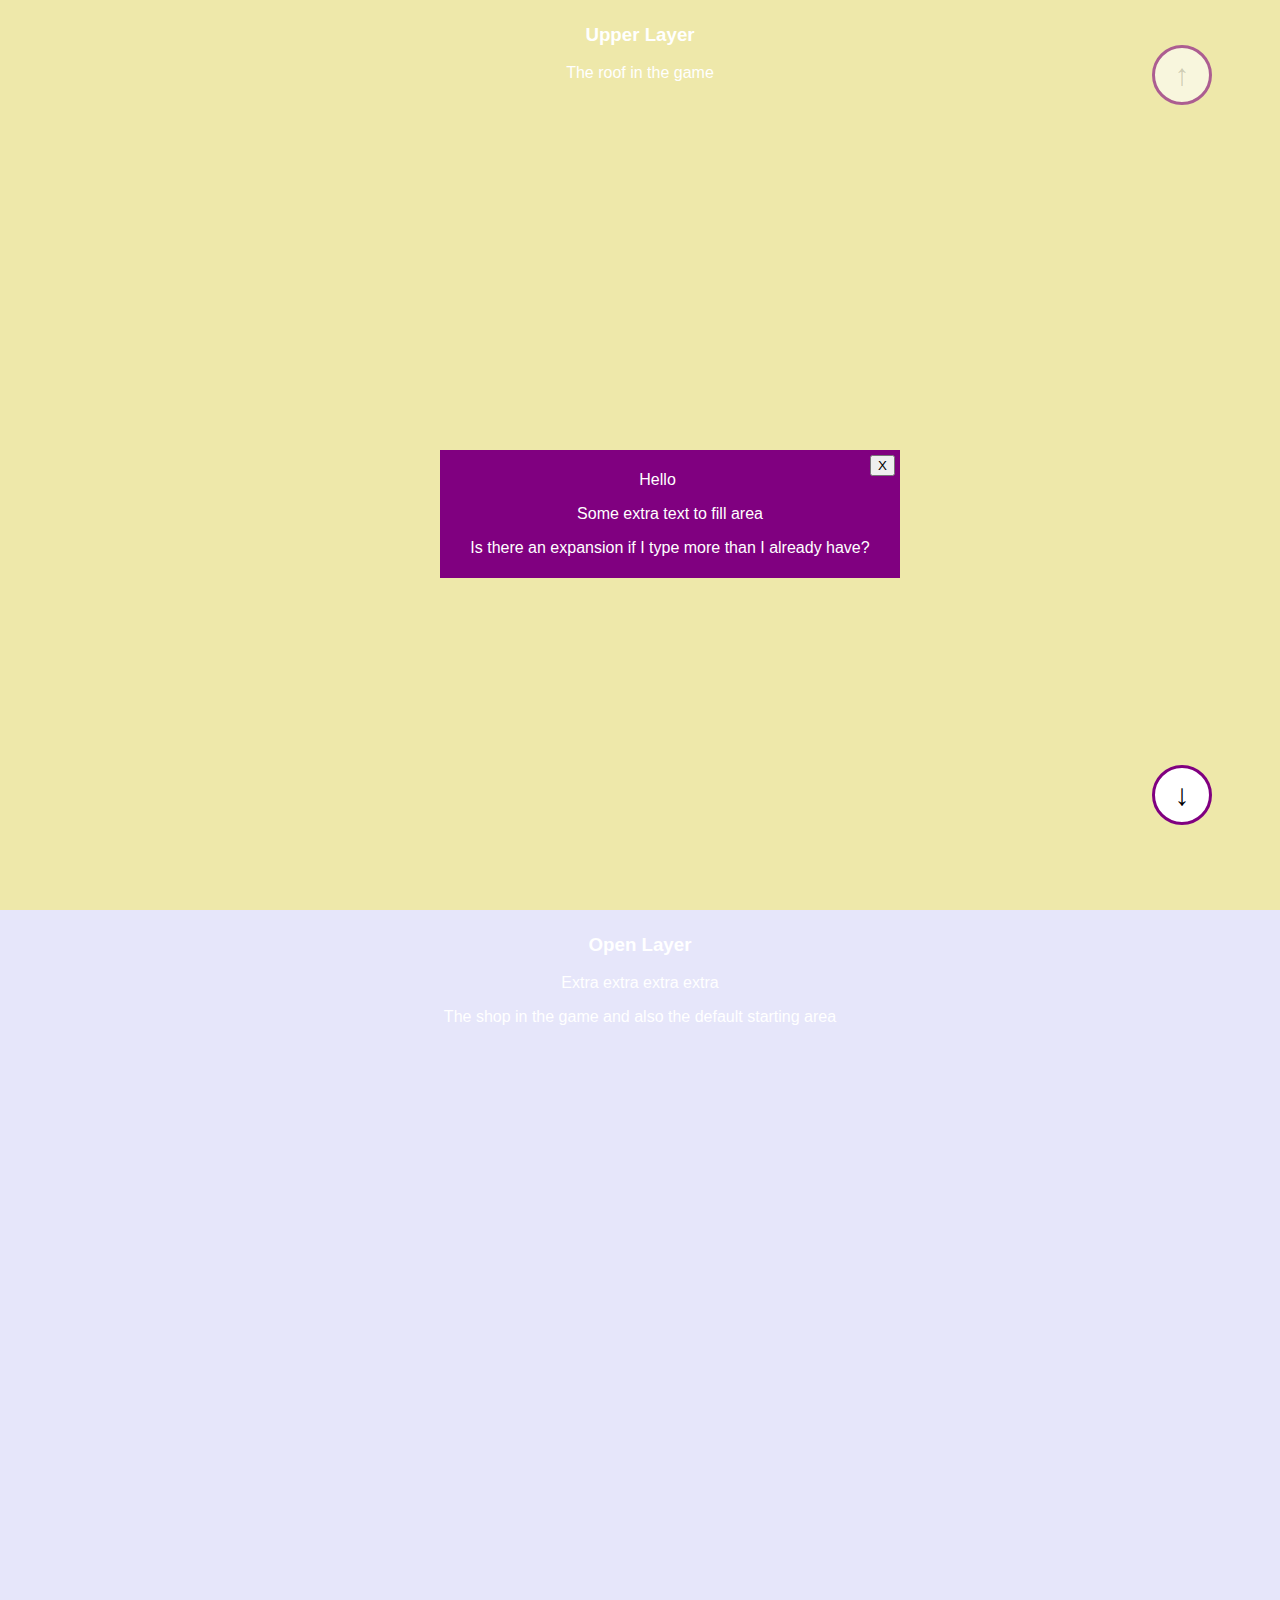
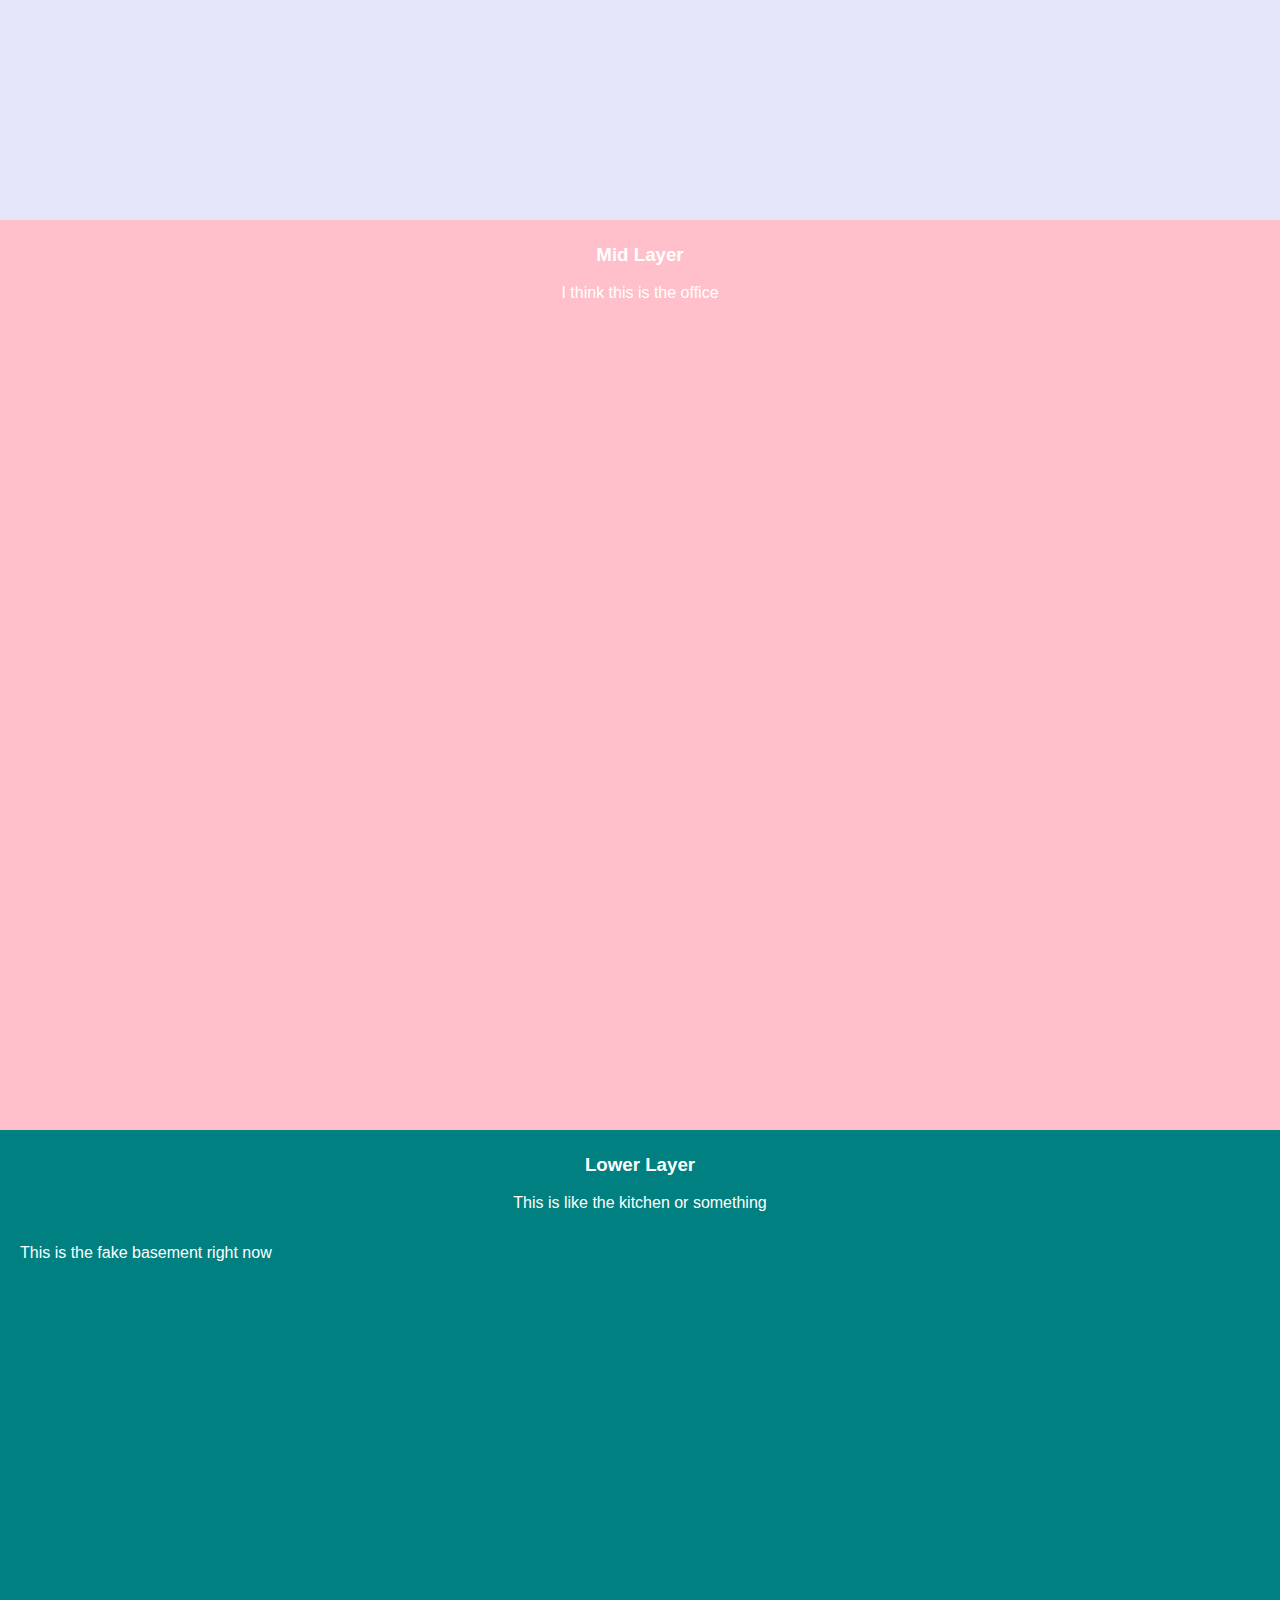
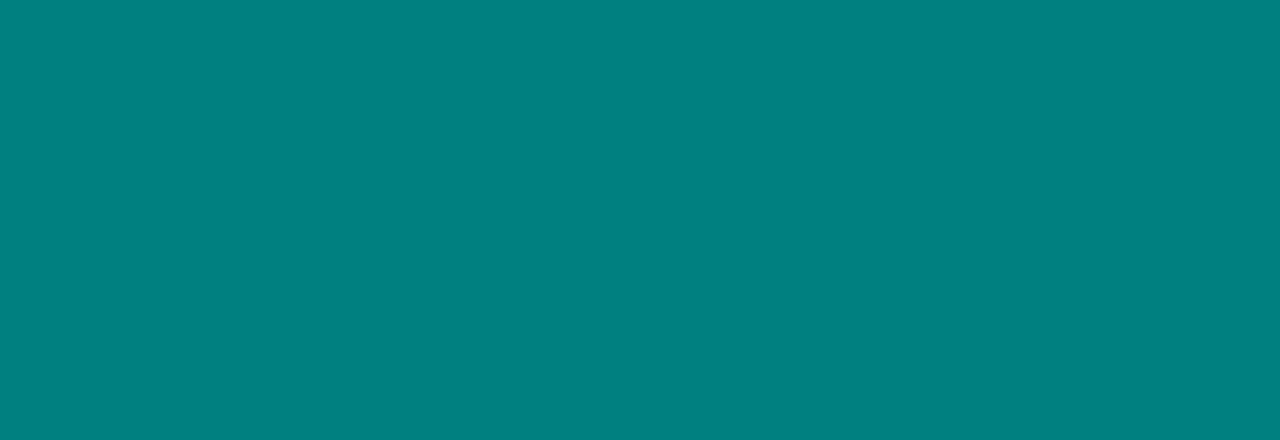
==== test-window/test.html @ d30e6211 "Fixed a bug that caused the program to reload upon pre-adjusting (original buttons had a blank href " ====
<!DOCTYPE html>
<html>
	<head>
		<title>Pi Test</title>
		<link rel="stylesheet" type="text/css" href="test.css">
		<script src="target.js" defer></script>
	</head>
	<body>
		<!-- These are the buttons that control where the room scrolls to. -->
		<a id="linkup" href="#upper"><button class="roomcontrol" id="linkupbtn">&#8593</button></a>
		<a id="linkdown" href="#open"><button class="roomcontrol" id="linkdownbtn">&#8595</button></a>

		<!-- This is the bare-bones popup I keep referring to. Since I know it works, I'm not paying too much attention to it but it needs improvements -->
		<div id="popup">
			<button id="popbutton">X</button>
			<p>Hello</p>
			<p>Some extra text to fill area</p>
			<p>Is there an expansion if I type more than I already have?</p>
		</div>

		<!-- Different Levels of Divs -->
		<div id="upper">
			<h3>Upper Layer</h3>
			<p>The roof in the game</p>
		</div>
		<div id="open">
			<h3>Open Layer</h3>
			<p>Extra extra extra extra</p>
			<p>The shop in the game and also the default starting area</p>
		</div>
		<div id="mid">
			<h3>Mid Layer</h3>
			<p>I think this is the office</p>
		</div>
		<div id="lower">
			<h3>Lower Layer</h3>
			<p>This is like the kitchen or something</p>
			<p id="test">This is the fake basement right now</p>
		</div>
	</body>
</html>
---- test-window/test.css ----
/* General Stuff */
html, body {
	margin: 0px;
	height: 100%;
}
body {
	background-color: aliceblue;
	font-family: Calibri, sans-serif;
	color: white;
	text-align: center;
	overflow-y: hidden;
}
div {
	padding: 5px;
}
html {
	scroll-behavior: smooth;
}

/* Popup Styling */
#popup {
	background-color: purple;
	clear: both;
	position: fixed;
	left: 50%;
	top: 50%;
	margin-left: -200px;
	width: 450px;
	z-index: 9;
}
#popbutton {
	float: right;
}

/* Big Divs */
#open {
	background-color: lavender;
	clear: both;
	position: relative;
	height: 100vh;
}
#mid {
	background-color: pink;
	clear: both;
	height: 150px;
	position: relative;
	height: 100vh;
}
#upper {
	background-color: palegoldenrod;
	clear: both;
	height: 150px;
	position: relative;
	height: 100vh;
}
#lower {
	background-color: teal;
	clear: both;
	height: 150px;
	position: relative;
	height: 100vh;
}

/* Room Control Buttons Test */
#linkup {
	position: fixed;
	z-index: 8;
	left: 90%;
	top: 5%;
}
#linkdown {
	position: fixed;
	z-index: 8;
	left: 90%;
	top: 85%;
}
.roomcontrol {
	border-radius: 50px;
	font-size: 30px;
	padding: 4px;
	width: 60px;
	height: 60px;
	font-weight: bold;
	background-color: white;
	border: purple 3px solid;
}
.roomcontrol:disabled {
	opacity: 0.6;
}

#test {
	position: absolute;
	left: 20px;
}
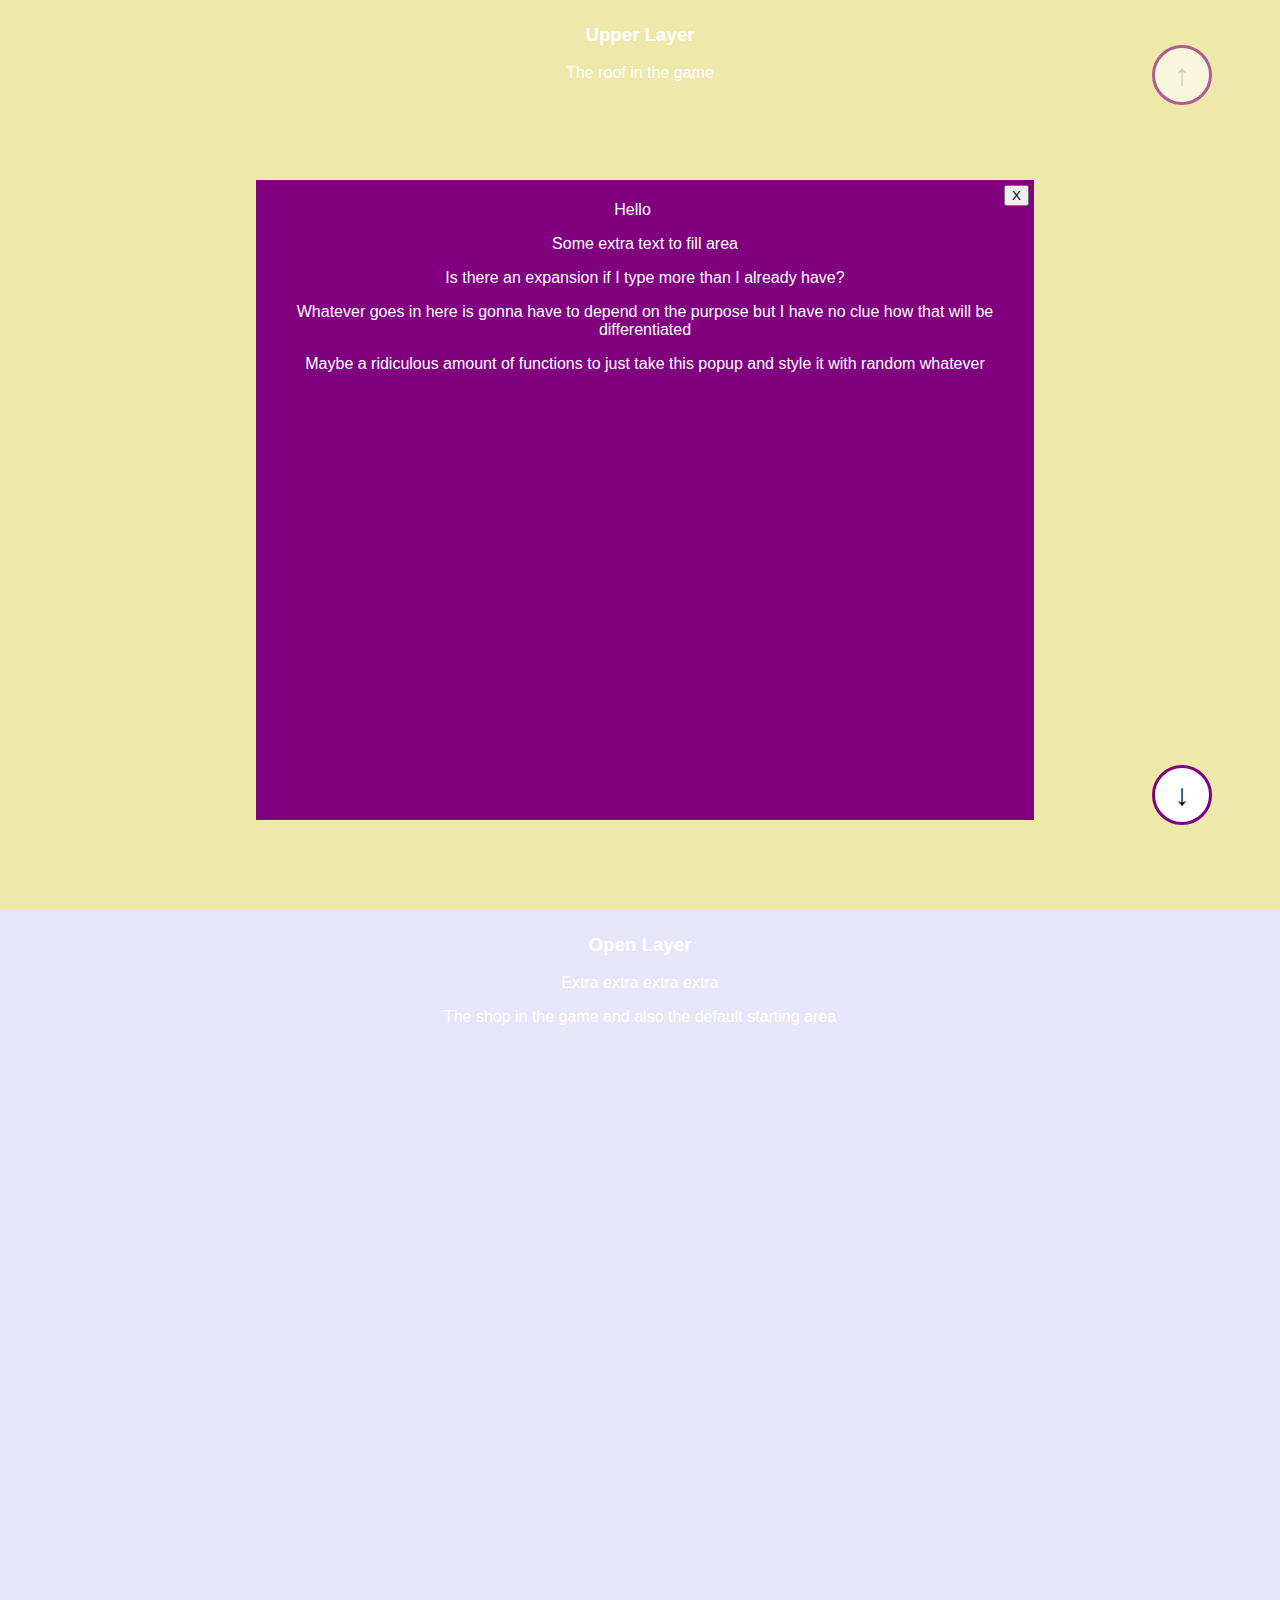
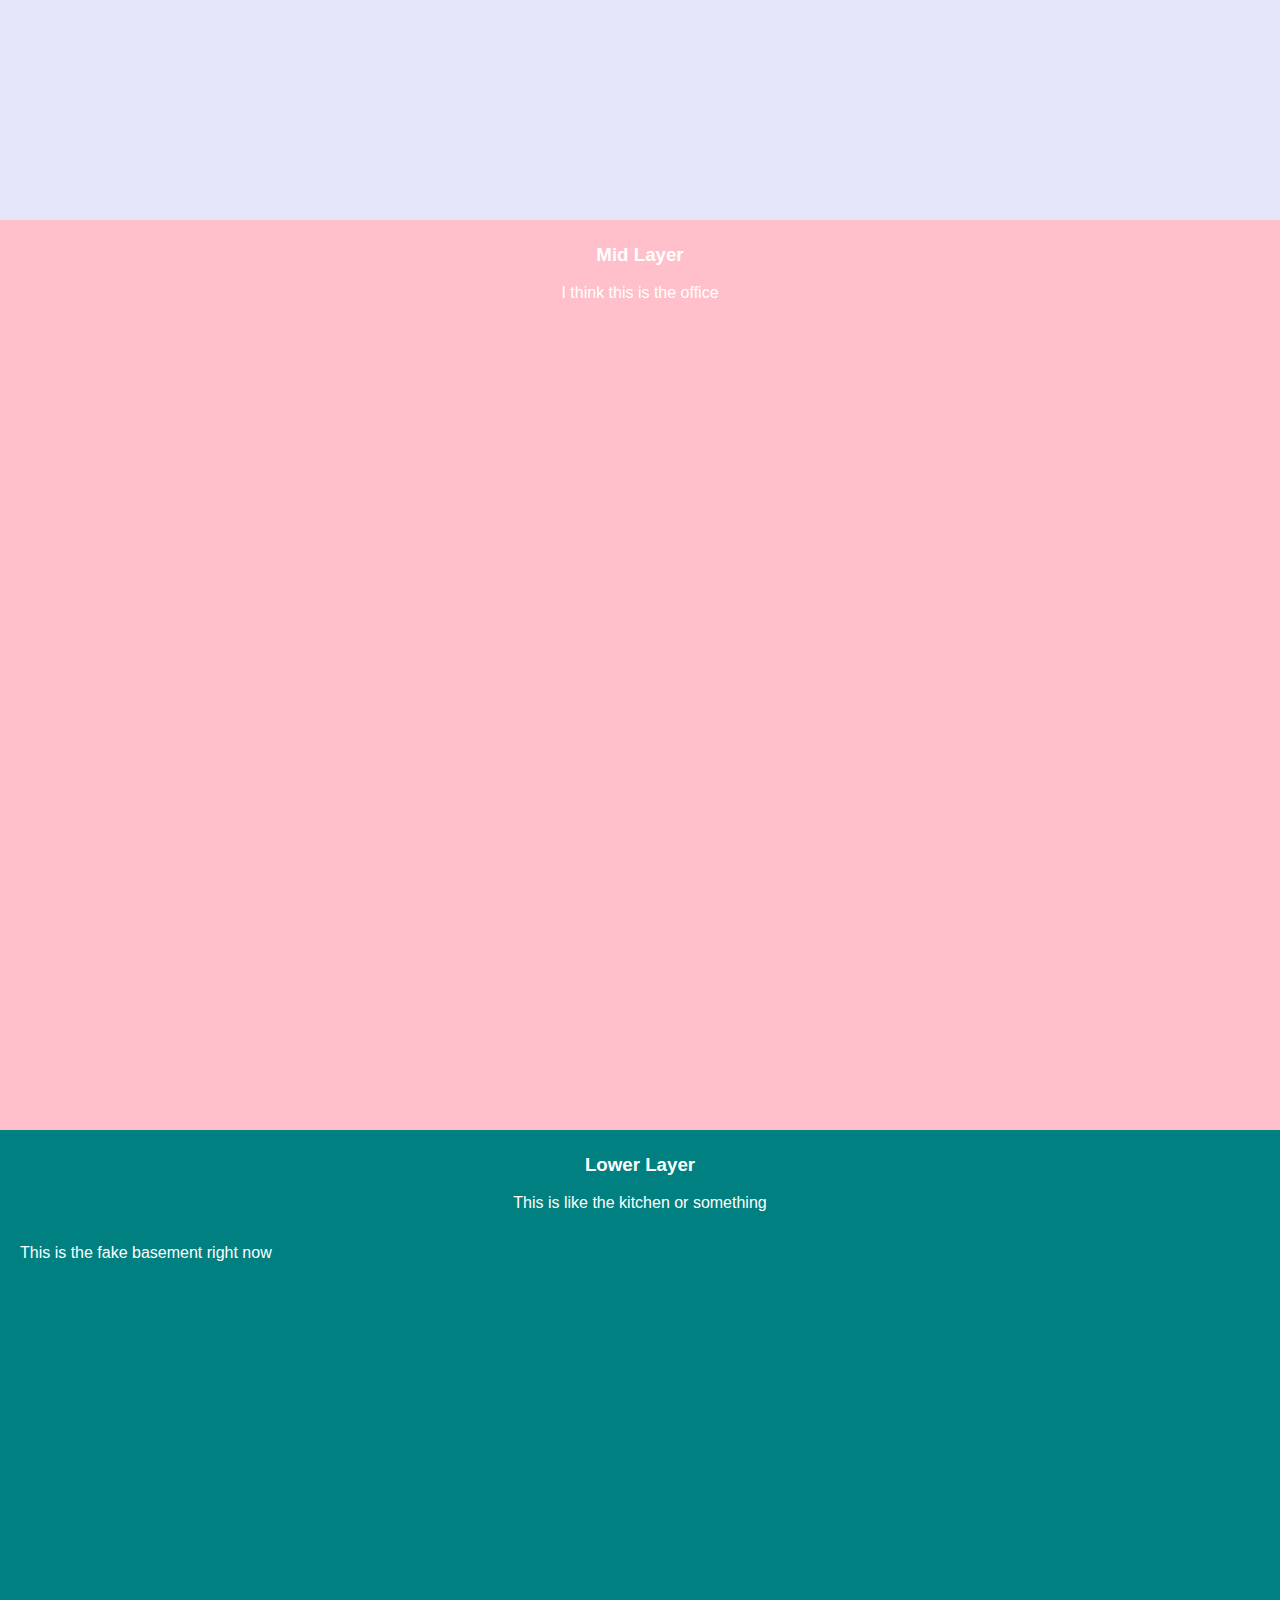
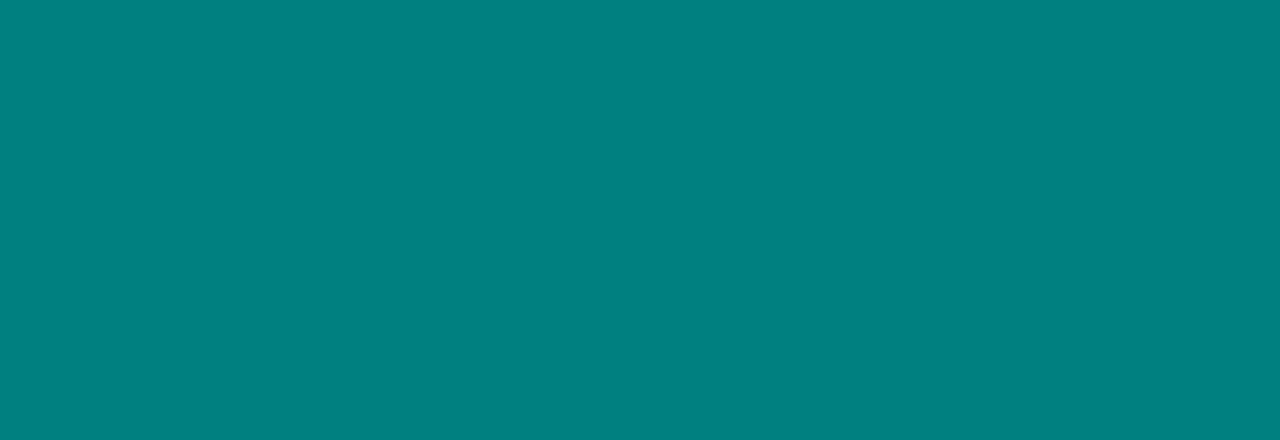
==== commit c8d67b0d: "Making my popup template bigger and more centered" ====
--- a/test-window/test.html
+++ b/test-window/test.html
@@ -16,6 +16,8 @@
 			<p>Hello</p>
 			<p>Some extra text to fill area</p>
 			<p>Is there an expansion if I type more than I already have?</p>
+			<p>Whatever goes in here is gonna have to depend on the purpose but I have no clue how that will be differentiated</p>
+			<p>Maybe a ridiculous amount of functions to just take this popup and style it with random whatever</p>
 		</div>
 
 		<!-- Different Levels of Divs -->
--- a/test-window/test.css
+++ b/test-window/test.css
@@ -22,10 +22,10 @@
 	background-color: purple;
 	clear: both;
 	position: fixed;
-	left: 50%;
-	top: 50%;
-	margin-left: -200px;
-	width: 450px;
+	left: 20%;
+	top: 20%;
+	width: 60%;
+	height: 70%;
 	z-index: 9;
 }
 #popbutton {
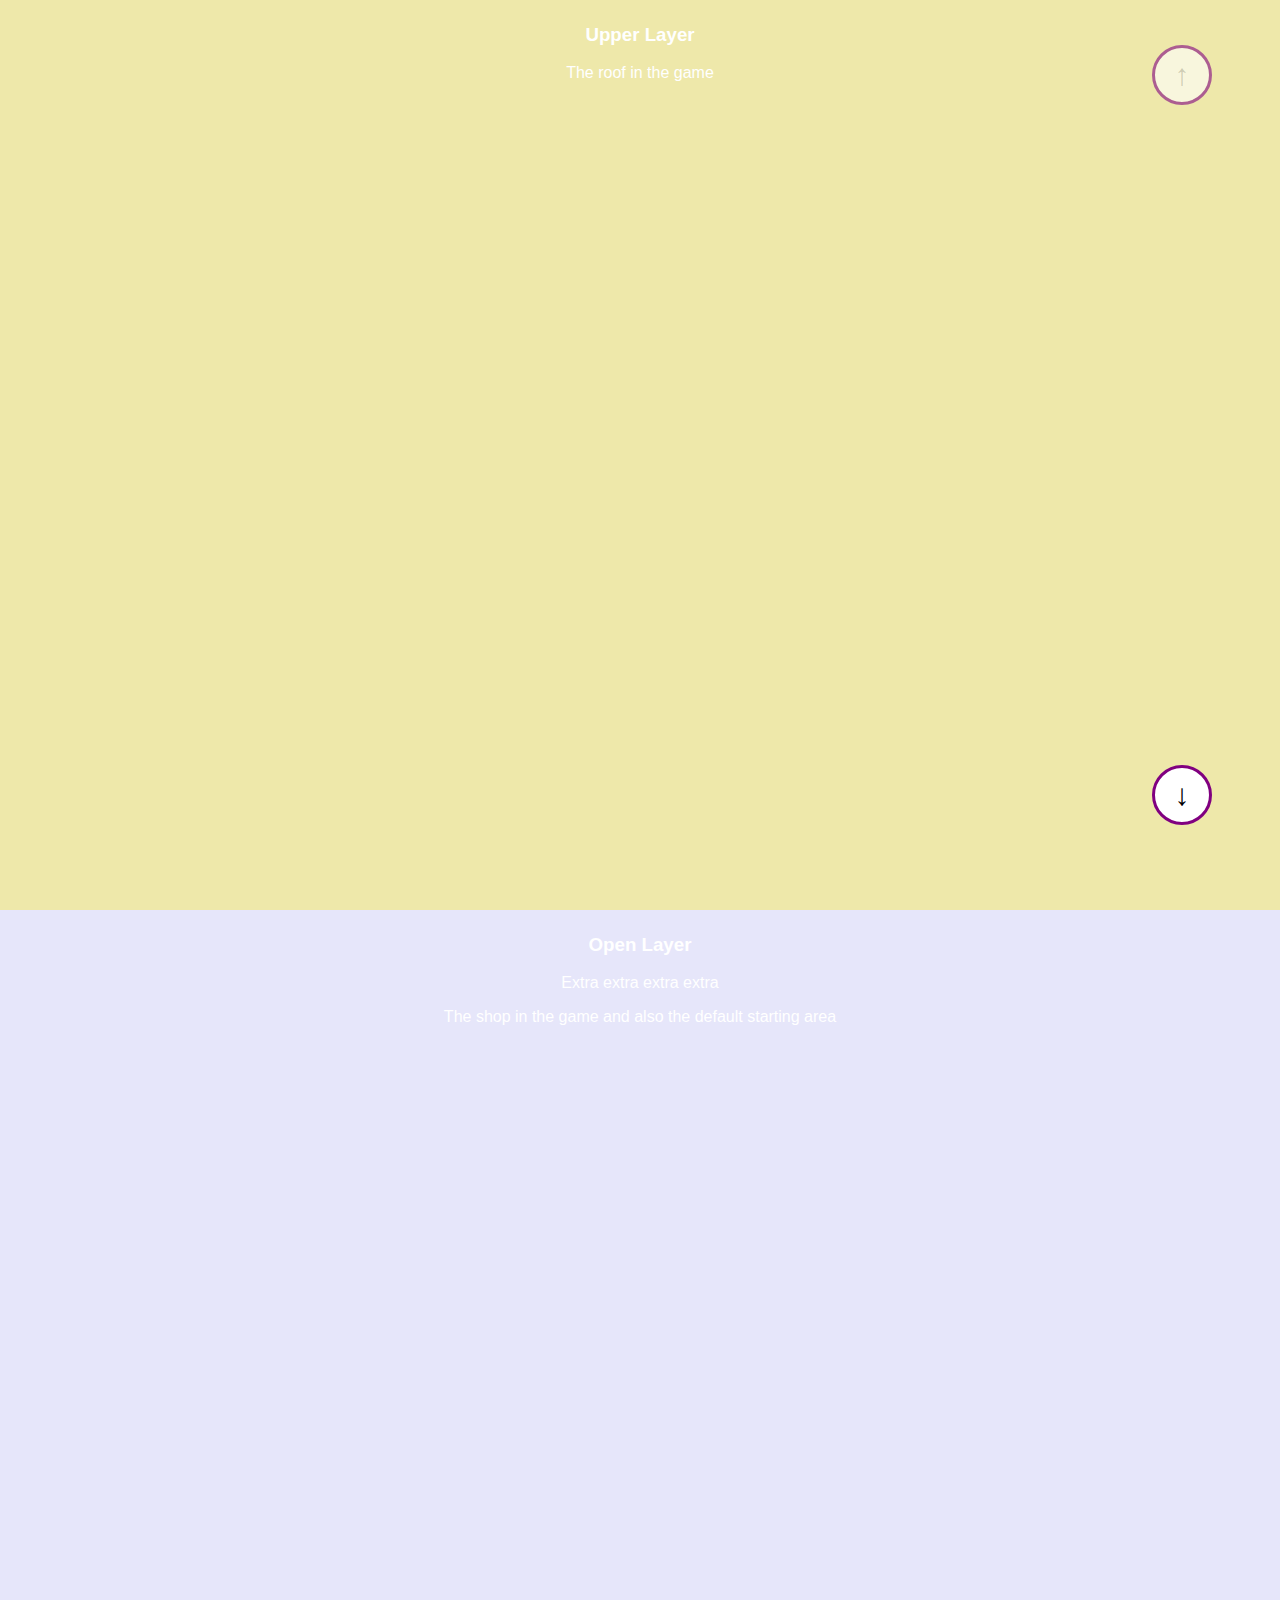
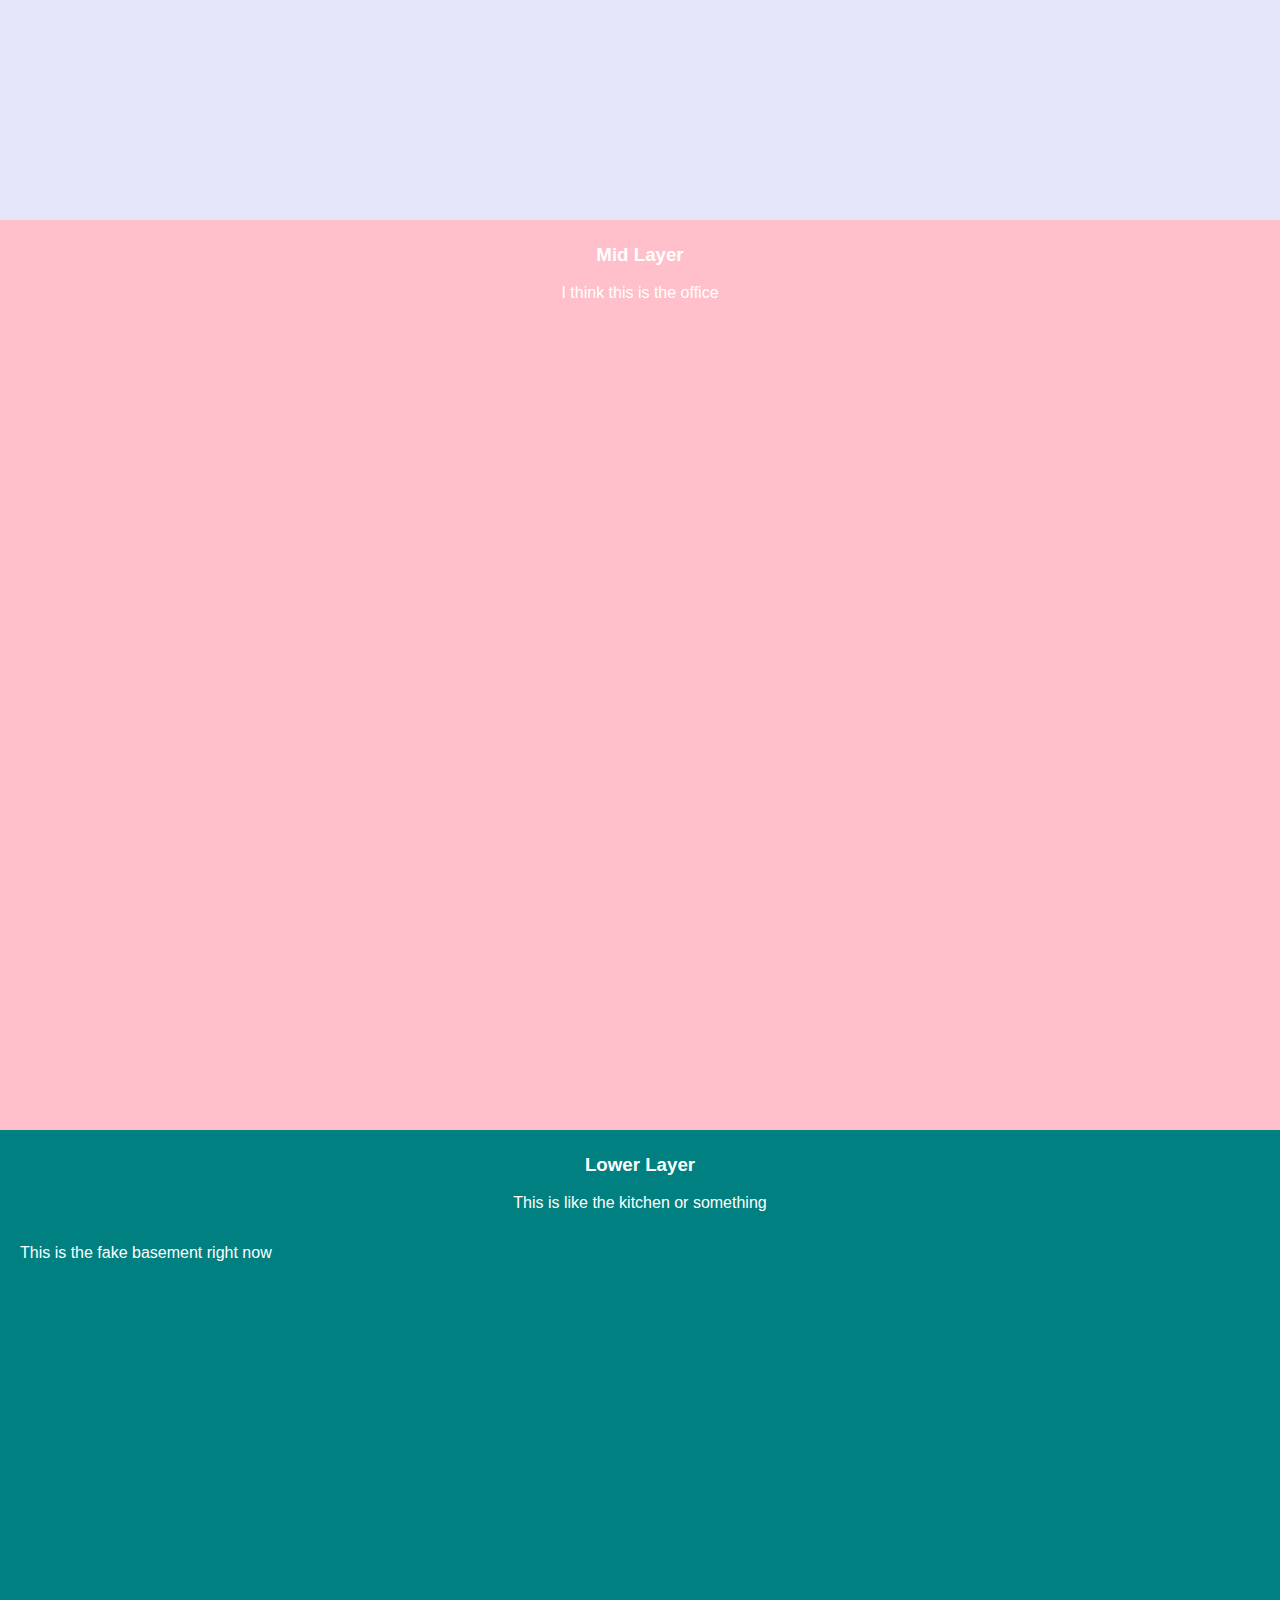
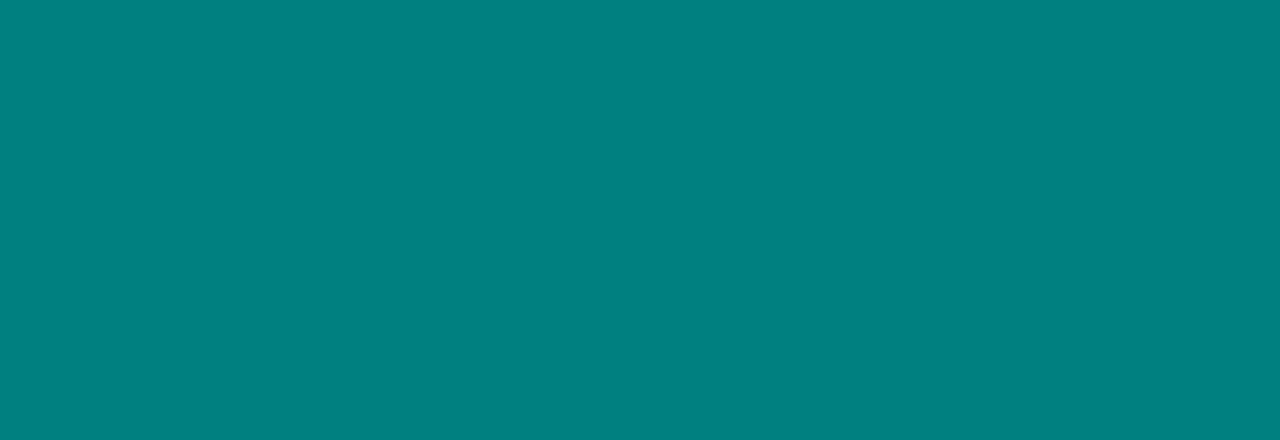
==== commit c0593e56: "Cleaning popup code a little" ====
--- a/test-window/test.html
+++ b/test-window/test.html
@@ -10,7 +10,7 @@
 		<a id="linkup" href="#upper"><button class="roomcontrol" id="linkupbtn">&#8593</button></a>
 		<a id="linkdown" href="#open"><button class="roomcontrol" id="linkdownbtn">&#8595</button></a>
 
-		<!-- This is the bare-bones popup I keep referring to. Since I know it works, I'm not paying too much attention to it but it needs improvements -->
+		<!-- It seems like I can just put stuff in here and it'll just be fine; now I should work with JS and the HTML to customize it for things like the market and hiring -->
 		<div id="popup">
 			<button id="popbutton">X</button>
 			<p>Hello</p>
--- a/test-window/test.css
+++ b/test-window/test.css
@@ -27,6 +27,7 @@
 	width: 60%;
 	height: 70%;
 	z-index: 9;
+	display: none;
 }
 #popbutton {
 	float: right;
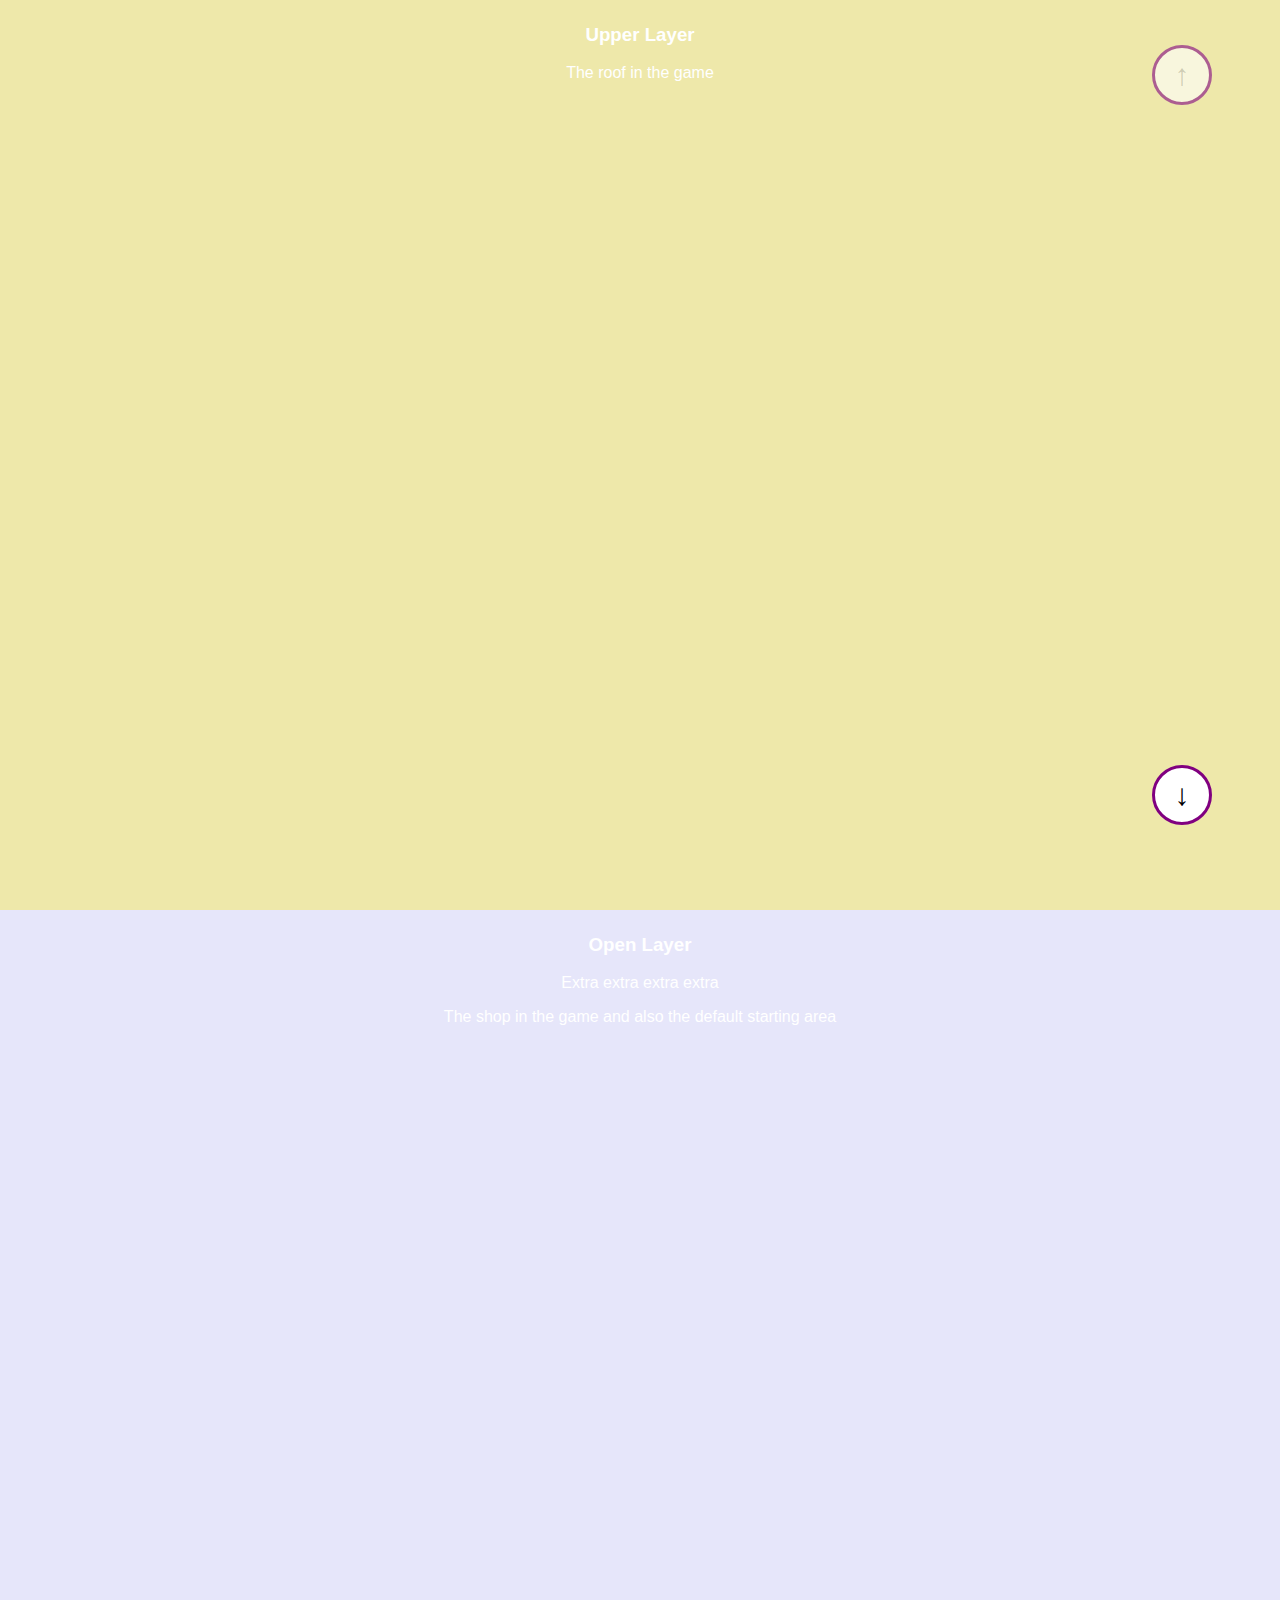
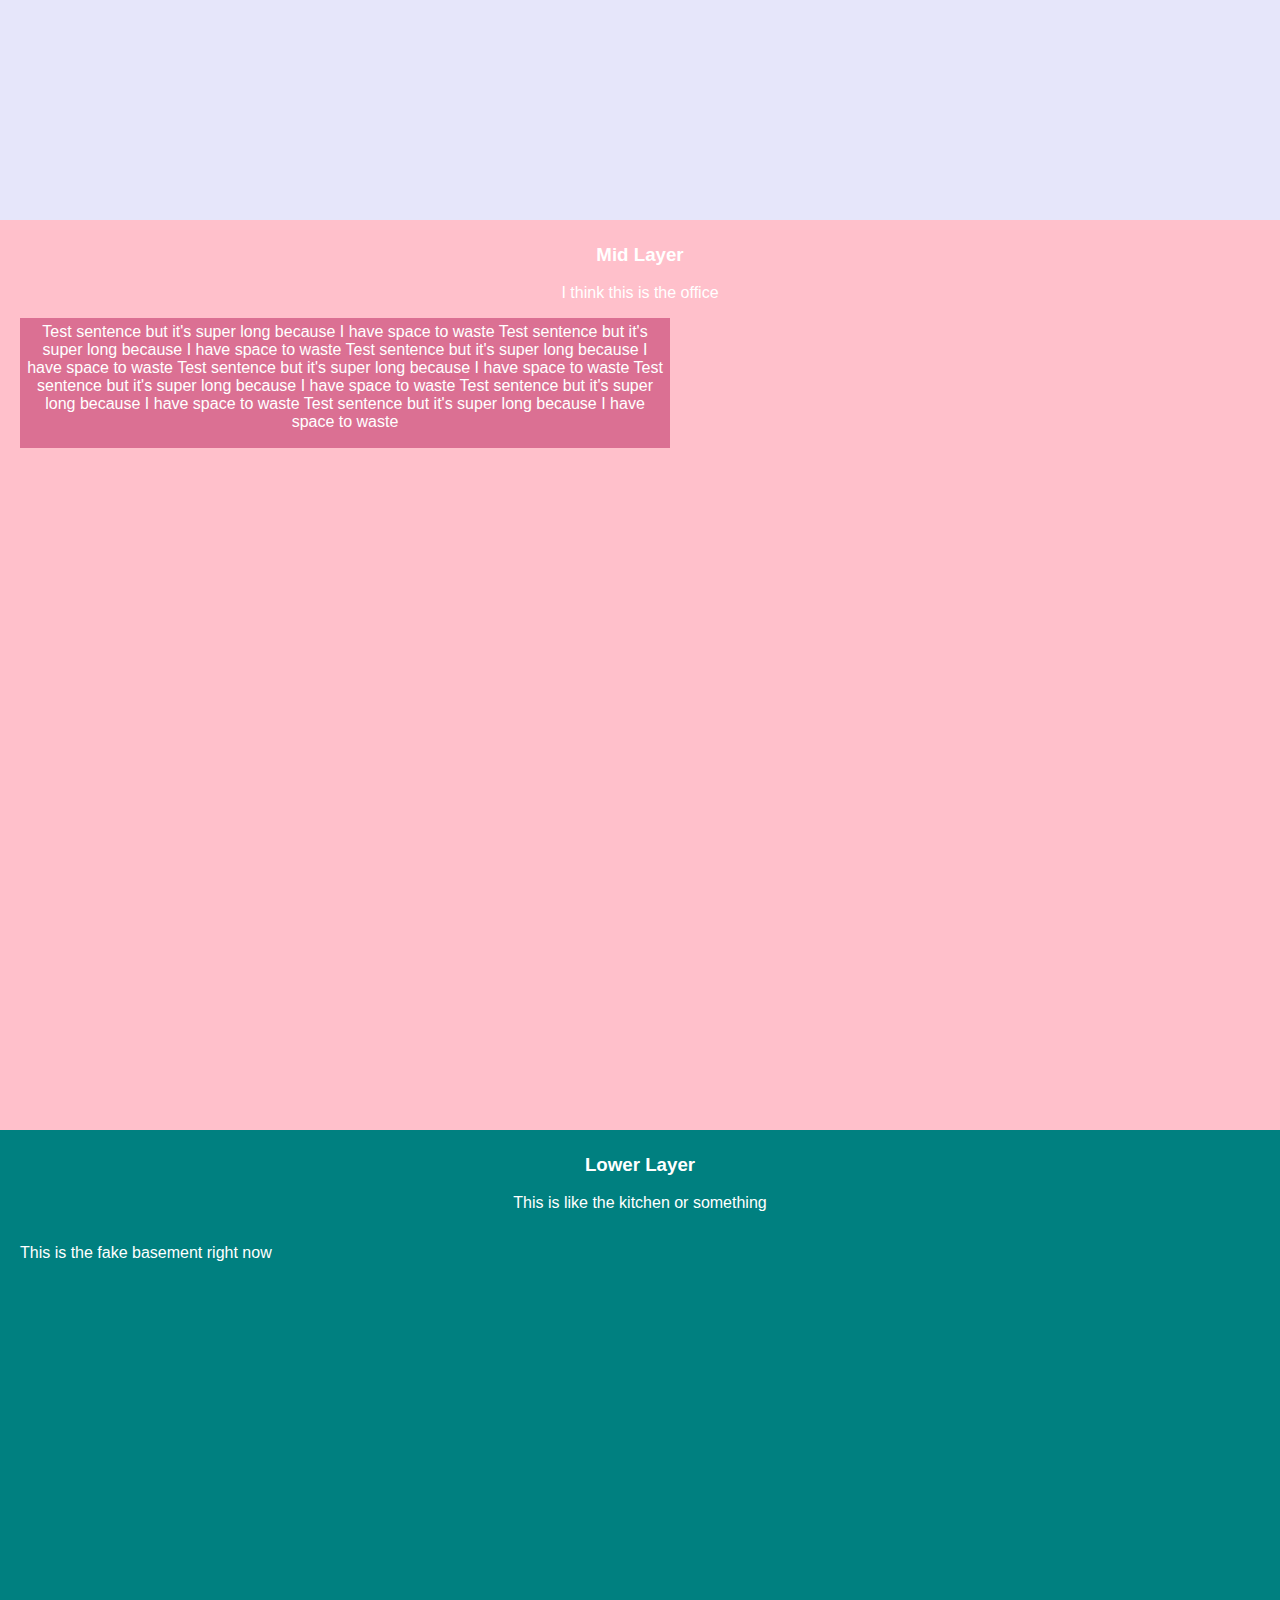
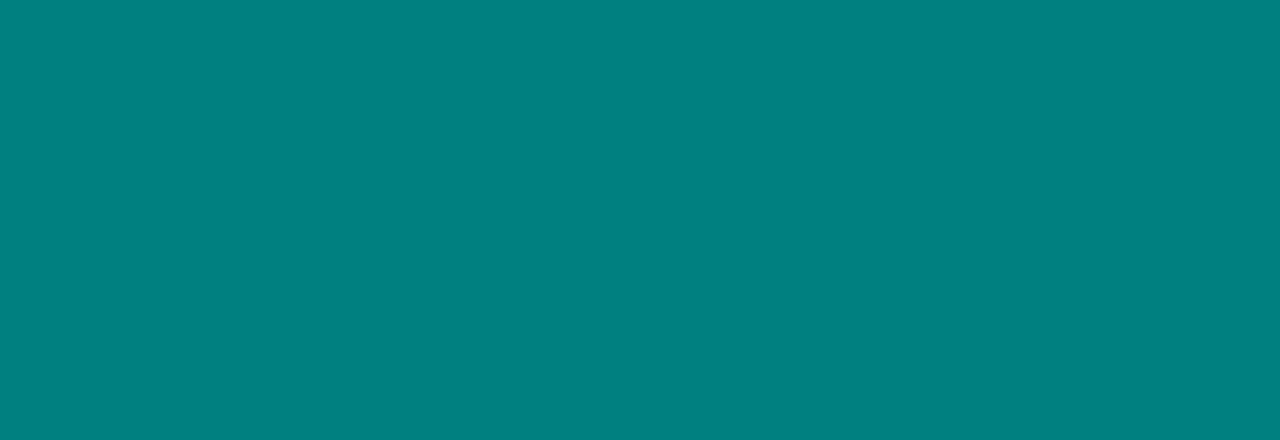
==== commit 4b92354b: "Some weirdo dialogue misunderstanding or whatever (refining later)" ====
--- a/test-window/test.html
+++ b/test-window/test.html
@@ -33,6 +33,15 @@
 		<div id="mid">
 			<h3>Mid Layer</h3>
 			<p>I think this is the office</p>
+			<div class="scrolldiv" id="dio">
+				Test sentence but it's super long because I have space to waste
+				Test sentence but it's super long because I have space to waste
+				Test sentence but it's super long because I have space to waste
+				Test sentence but it's super long because I have space to waste
+				Test sentence but it's super long because I have space to waste
+				Test sentence but it's super long because I have space to waste
+				Test sentence but it's super long because I have space to waste
+			</div>
 		</div>
 		<div id="lower">
 			<h3>Lower Layer</h3>
--- a/test-window/test.css
+++ b/test-window/test.css
@@ -23,7 +23,7 @@
 	clear: both;
 	position: fixed;
 	left: 20%;
-	top: 20%;
+	top: 10%;
 	width: 60%;
 	height: 70%;
 	z-index: 9;
@@ -31,6 +31,7 @@
 }
 #popbutton {
 	float: right;
+	display: inline;
 }
 
 /* Big Divs */
@@ -89,6 +90,21 @@
 	opacity: 0.6;
 }
 
+/* Dialogue Box */
+
+#dio {
+	background-color: palevioletred;
+	width: 50%;
+	height: 120px;
+	z-index: 9;
+	position: absolute;
+	display: initial;
+	left: 20px;
+}
+.scrolldiv {
+	overflow-y: auto;
+}
+
 #test {
 	position: absolute;
 	left: 20px;
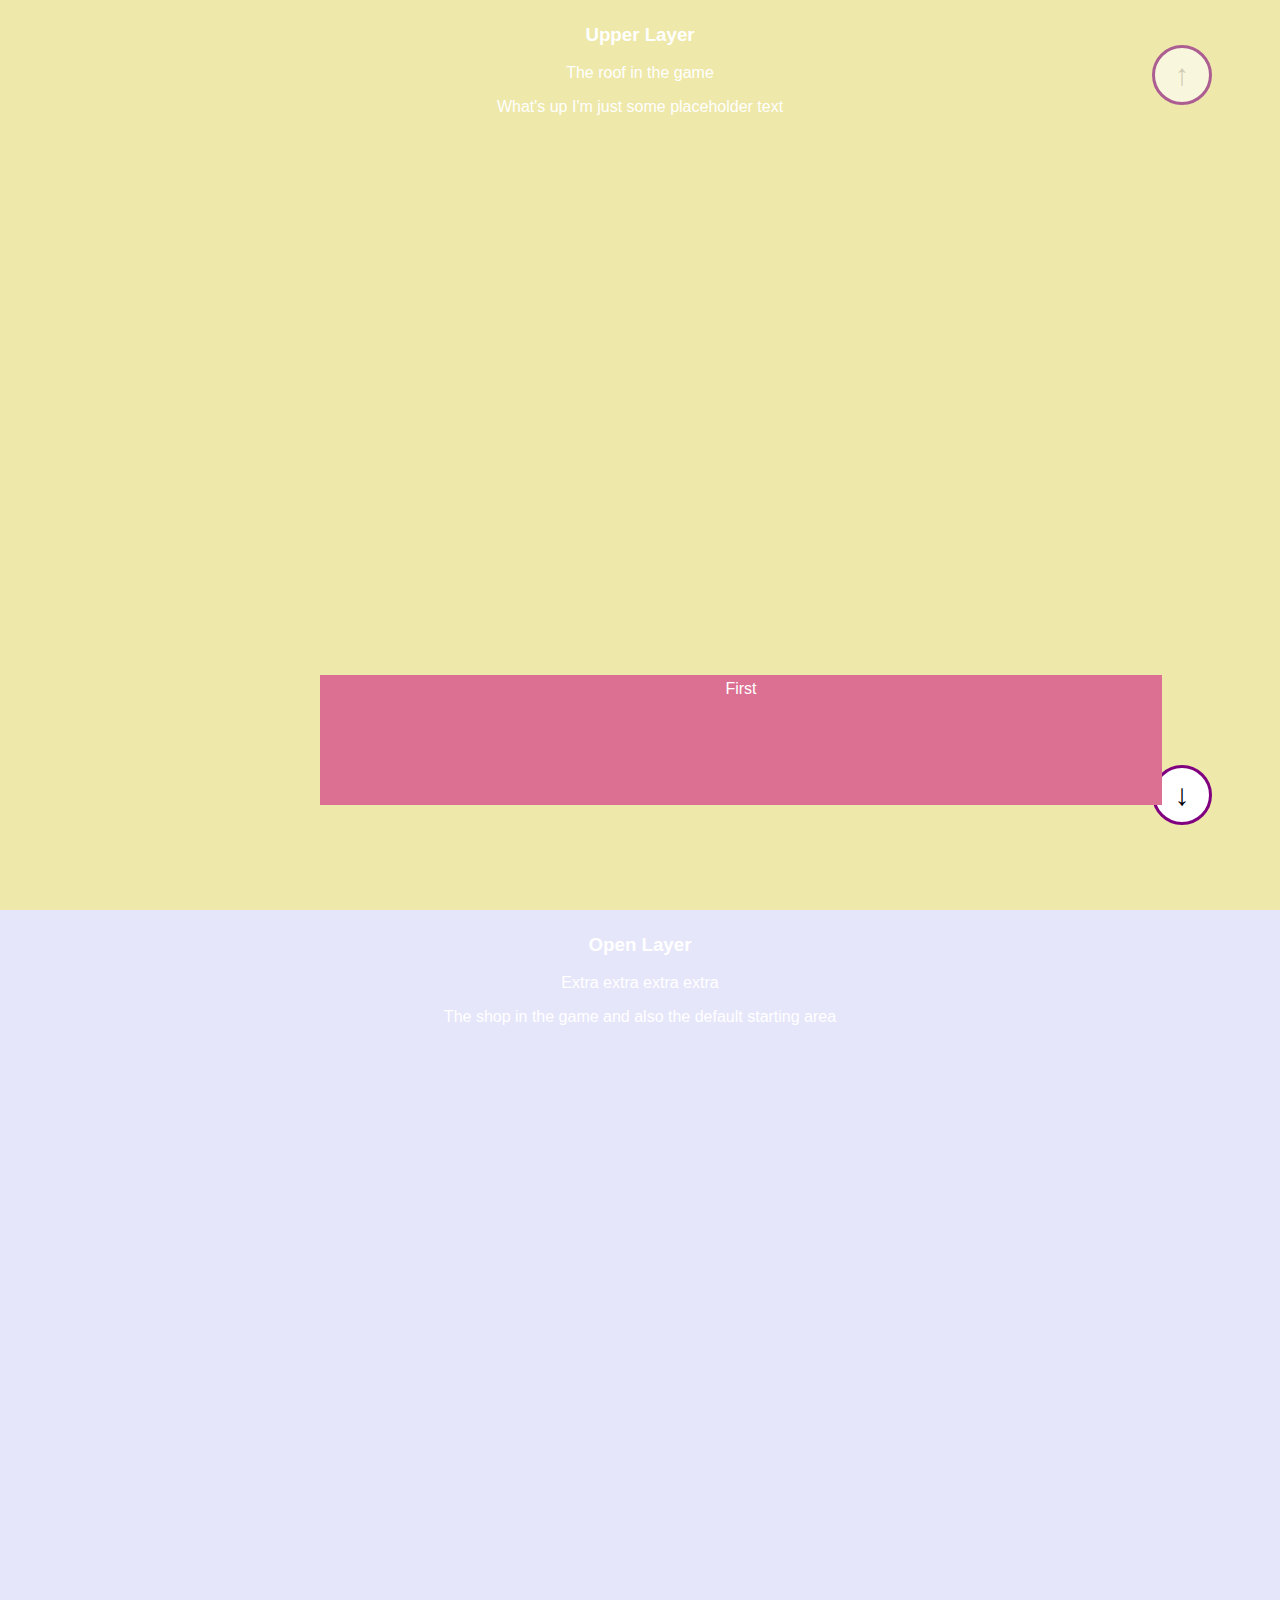
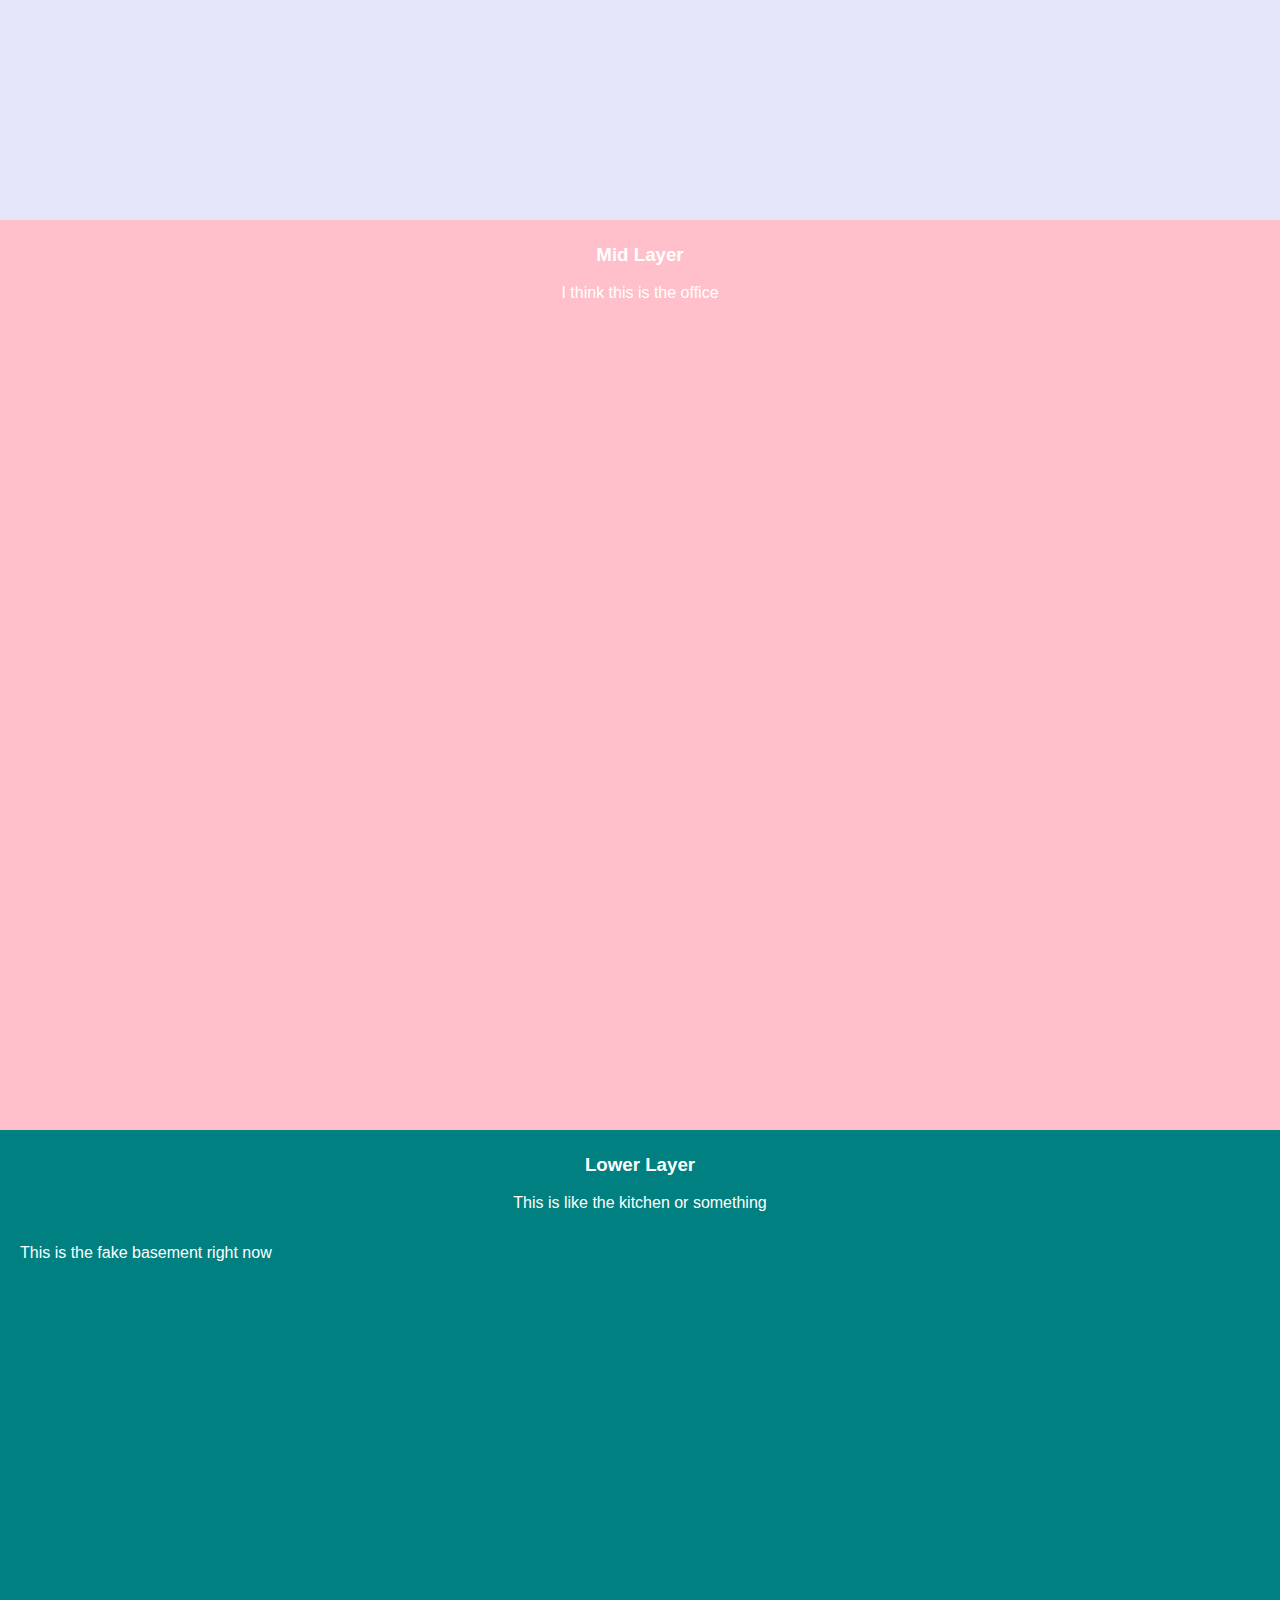
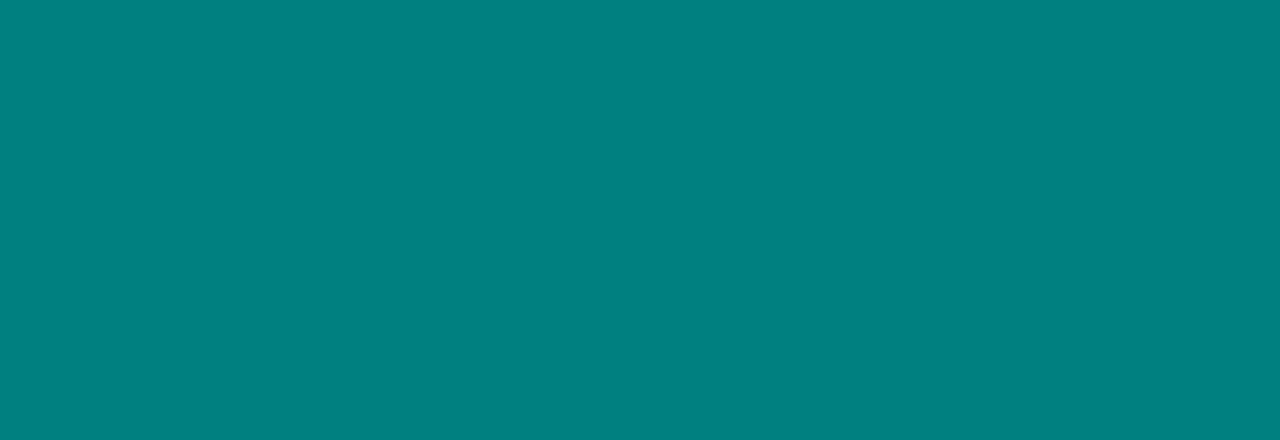
==== commit e4570724: "Various" ====
--- a/test-window/test.html
+++ b/test-window/test.html
@@ -4,6 +4,7 @@
 		<title>Pi Test</title>
 		<link rel="stylesheet" type="text/css" href="test.css">
 		<script src="target.js" defer></script>
+		<script src="dialogue.js" defer></script>
 	</head>
 	<body>
 		<!-- These are the buttons that control where the room scrolls to. -->
@@ -20,10 +21,16 @@
 			<p>Maybe a ridiculous amount of functions to just take this popup and style it with random whatever</p>
 		</div>
 
+		<!-- Dialogue Test Div -->
+		<div class="scrolldiv" id="dio">
+			-
+		</div>
+
 		<!-- Different Levels of Divs -->
 		<div id="upper">
 			<h3>Upper Layer</h3>
 			<p>The roof in the game</p>
+			<p id="text">What's up I'm just some placeholder text</p>
 		</div>
 		<div id="open">
 			<h3>Open Layer</h3>
@@ -33,15 +40,6 @@
 		<div id="mid">
 			<h3>Mid Layer</h3>
 			<p>I think this is the office</p>
-			<div class="scrolldiv" id="dio">
-				Test sentence but it's super long because I have space to waste
-				Test sentence but it's super long because I have space to waste
-				Test sentence but it's super long because I have space to waste
-				Test sentence but it's super long because I have space to waste
-				Test sentence but it's super long because I have space to waste
-				Test sentence but it's super long because I have space to waste
-				Test sentence but it's super long because I have space to waste
-			</div>
 		</div>
 		<div id="lower">
 			<h3>Lower Layer</h3>
--- a/test-window/test.css
+++ b/test-window/test.css
@@ -94,12 +94,13 @@
 
 #dio {
 	background-color: palevioletred;
-	width: 50%;
+	width: 65%;
 	height: 120px;
 	z-index: 9;
 	position: absolute;
 	display: initial;
-	left: 20px;
+	left: 25%;
+	top: 75%;
 }
 .scrolldiv {
 	overflow-y: auto;
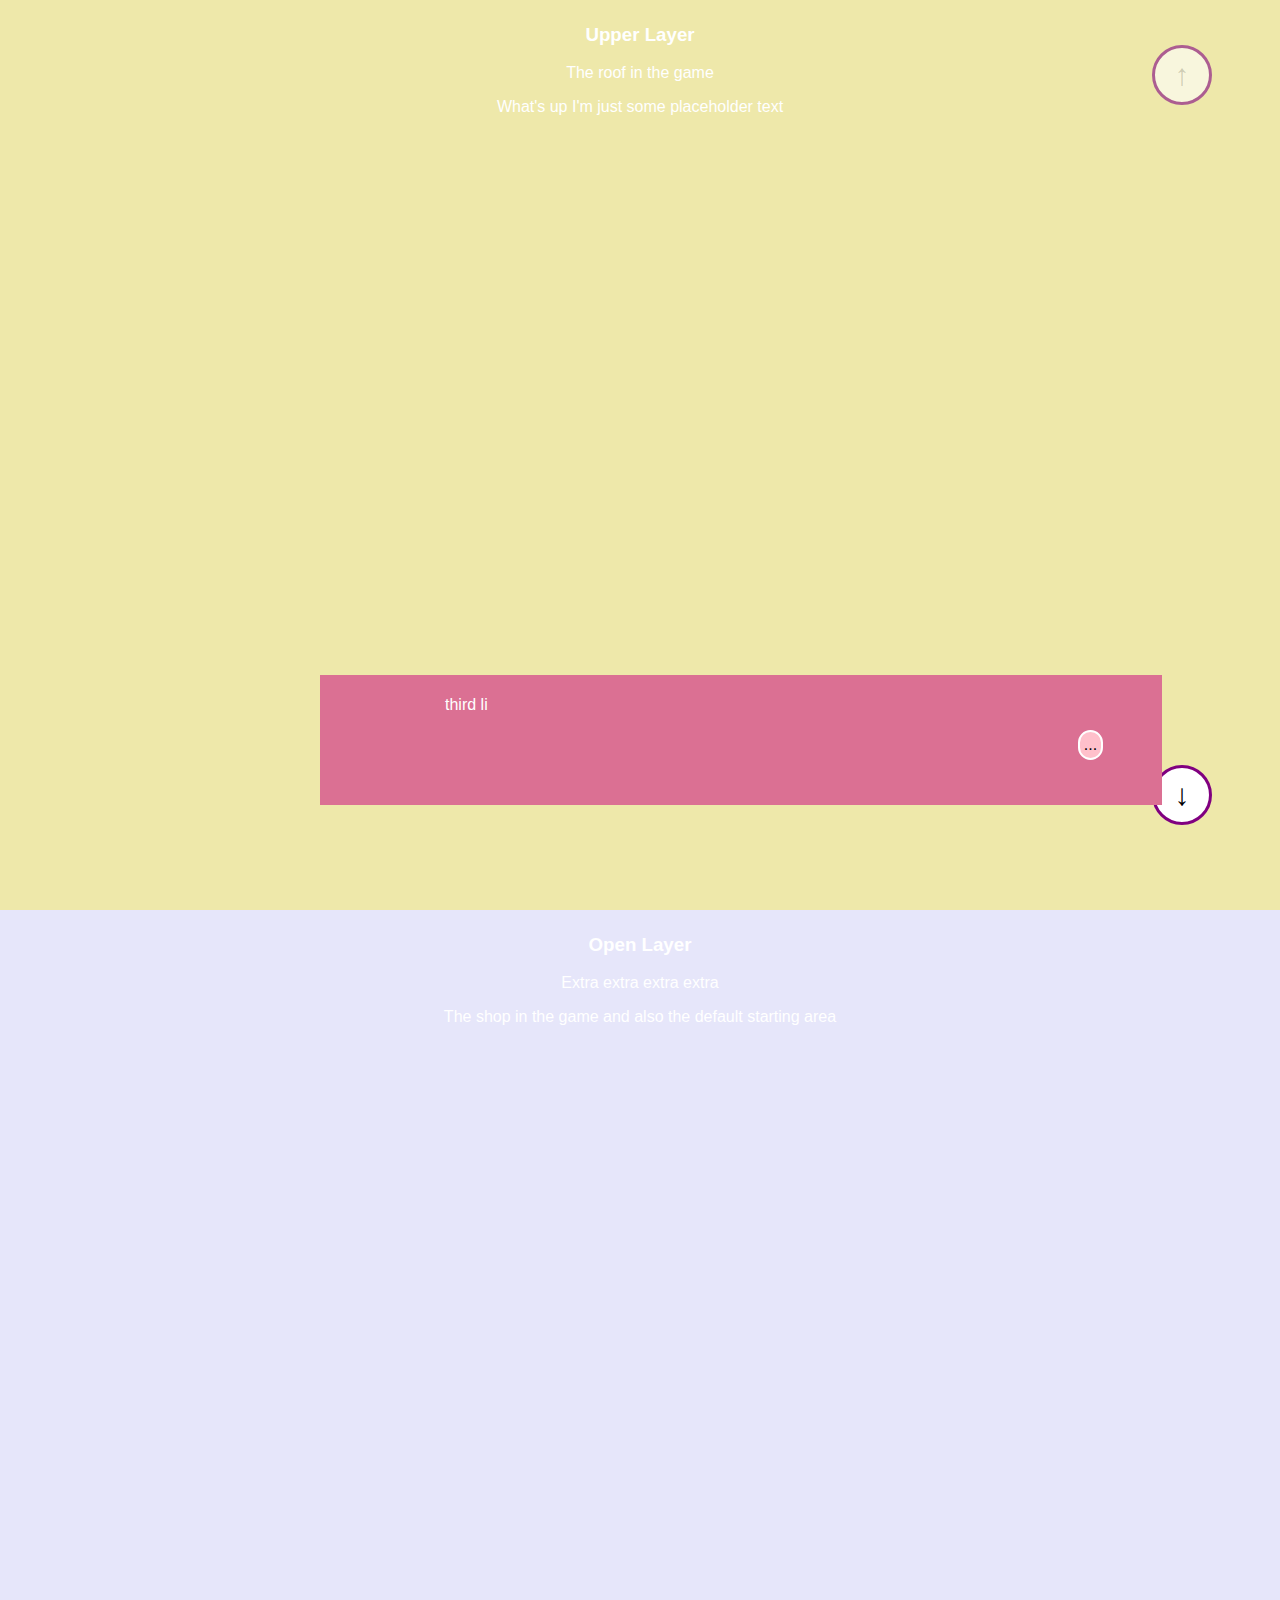
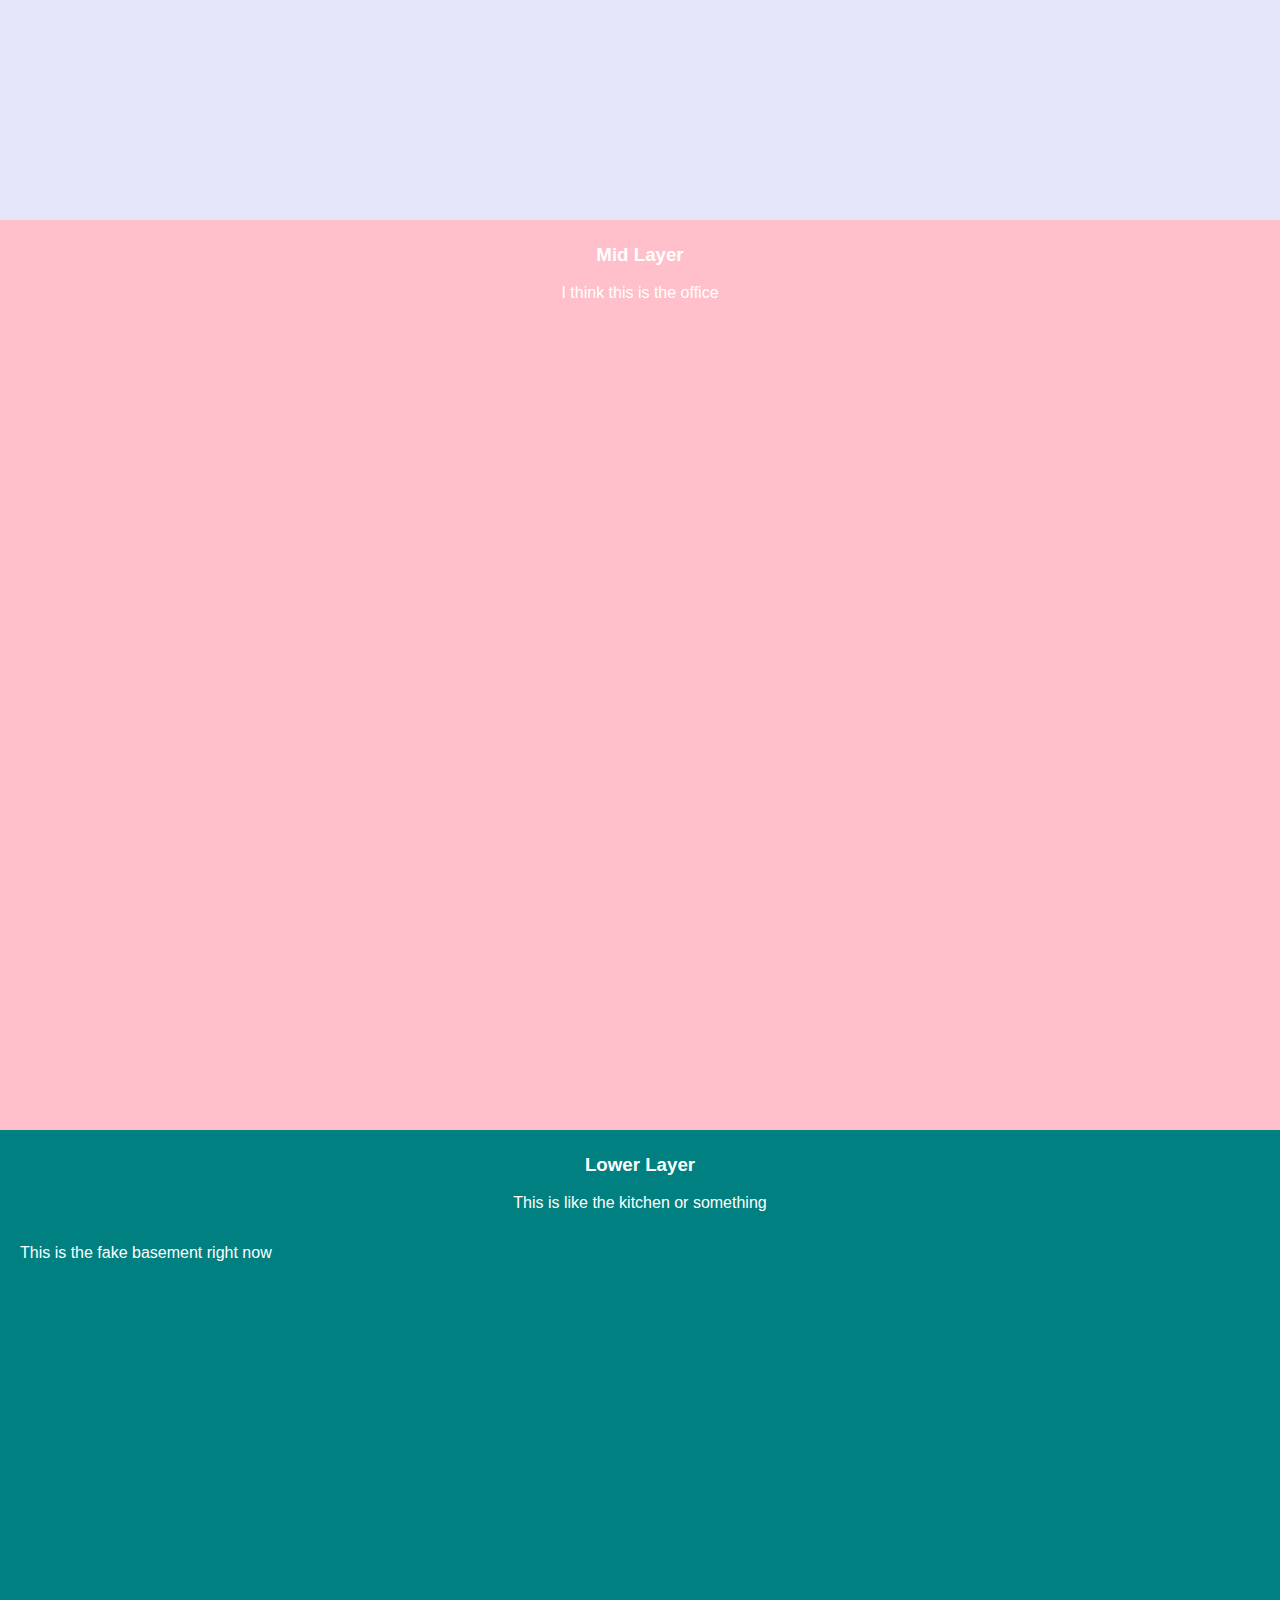
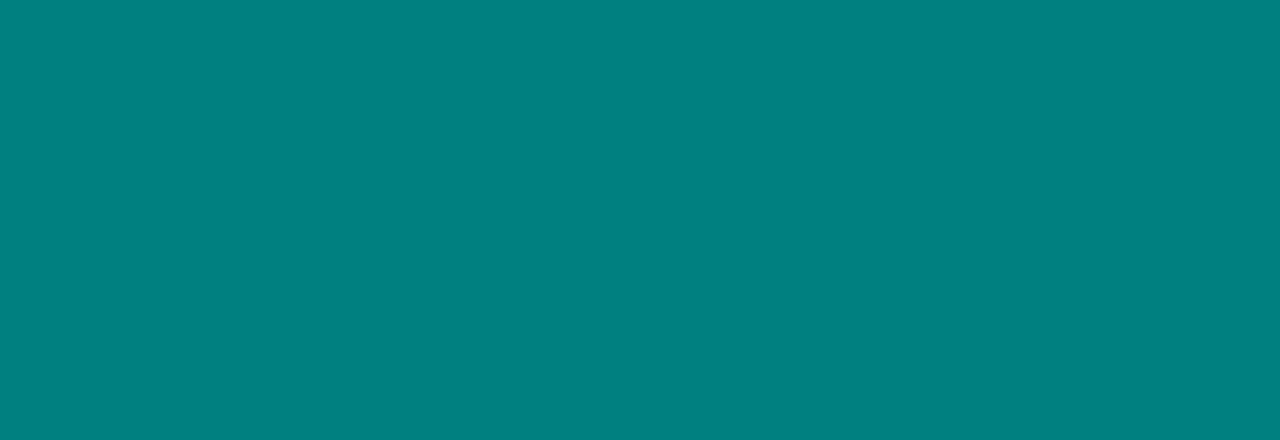
==== commit 1847eca2: "Trying to make a working dialogue engine" ====
--- a/test-window/test.html
+++ b/test-window/test.html
@@ -23,7 +23,8 @@
 
 		<!-- Dialogue Test Div -->
 		<div class="scrolldiv" id="dio">
-			-
+			<p id="dia">-</p>
+			<button id="progression">...</button>
 		</div>
 
 		<!-- Different Levels of Divs -->
--- a/test-window/test.css
+++ b/test-window/test.css
@@ -105,6 +105,20 @@
 .scrolldiv {
 	overflow-y: auto;
 }
+#dia {
+	text-align: left;
+	padding-left: 120px;
+}
+#progression {
+	background-color: pink;
+	position: absolute;
+	left: 90%;
+	border-radius: 50px;
+	padding: 4px;
+	border-color: white;
+	border-style: solid;
+	font-size: 12pt;
+}
 
 #test {
 	position: absolute;
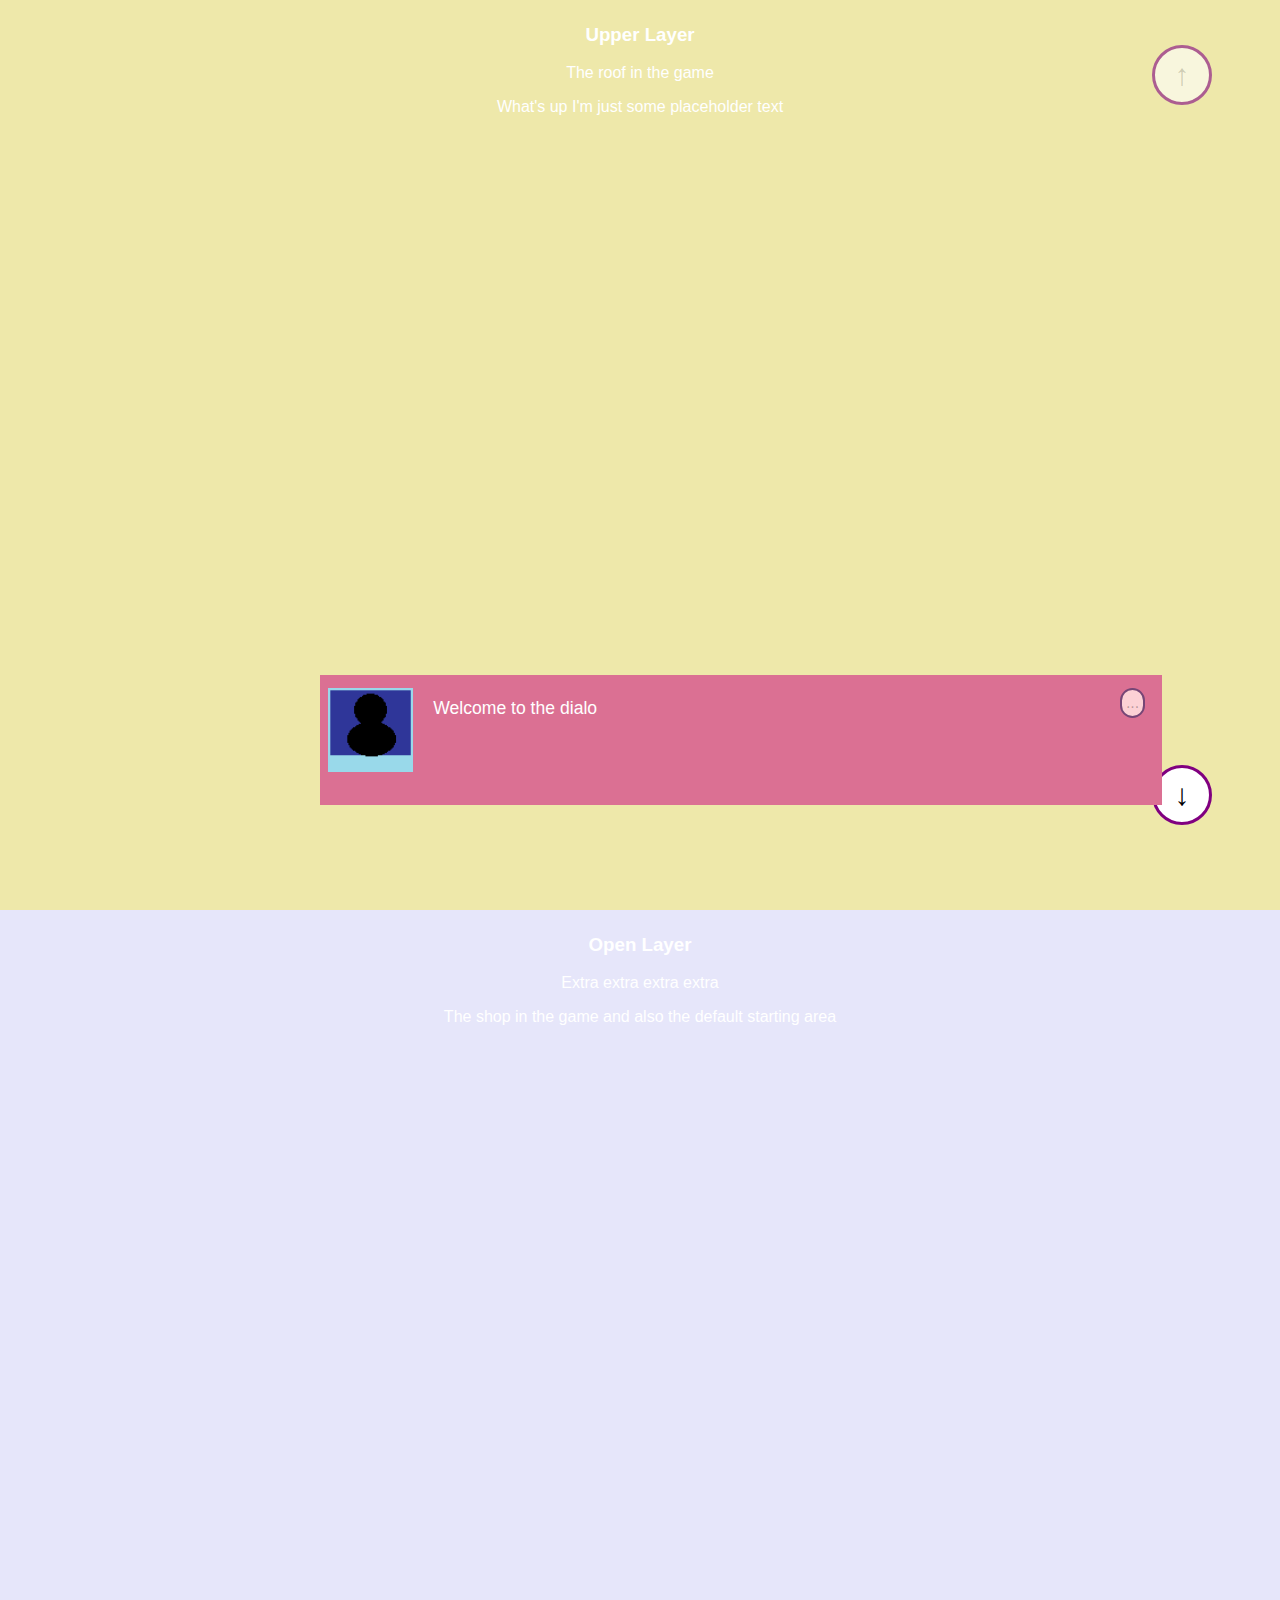
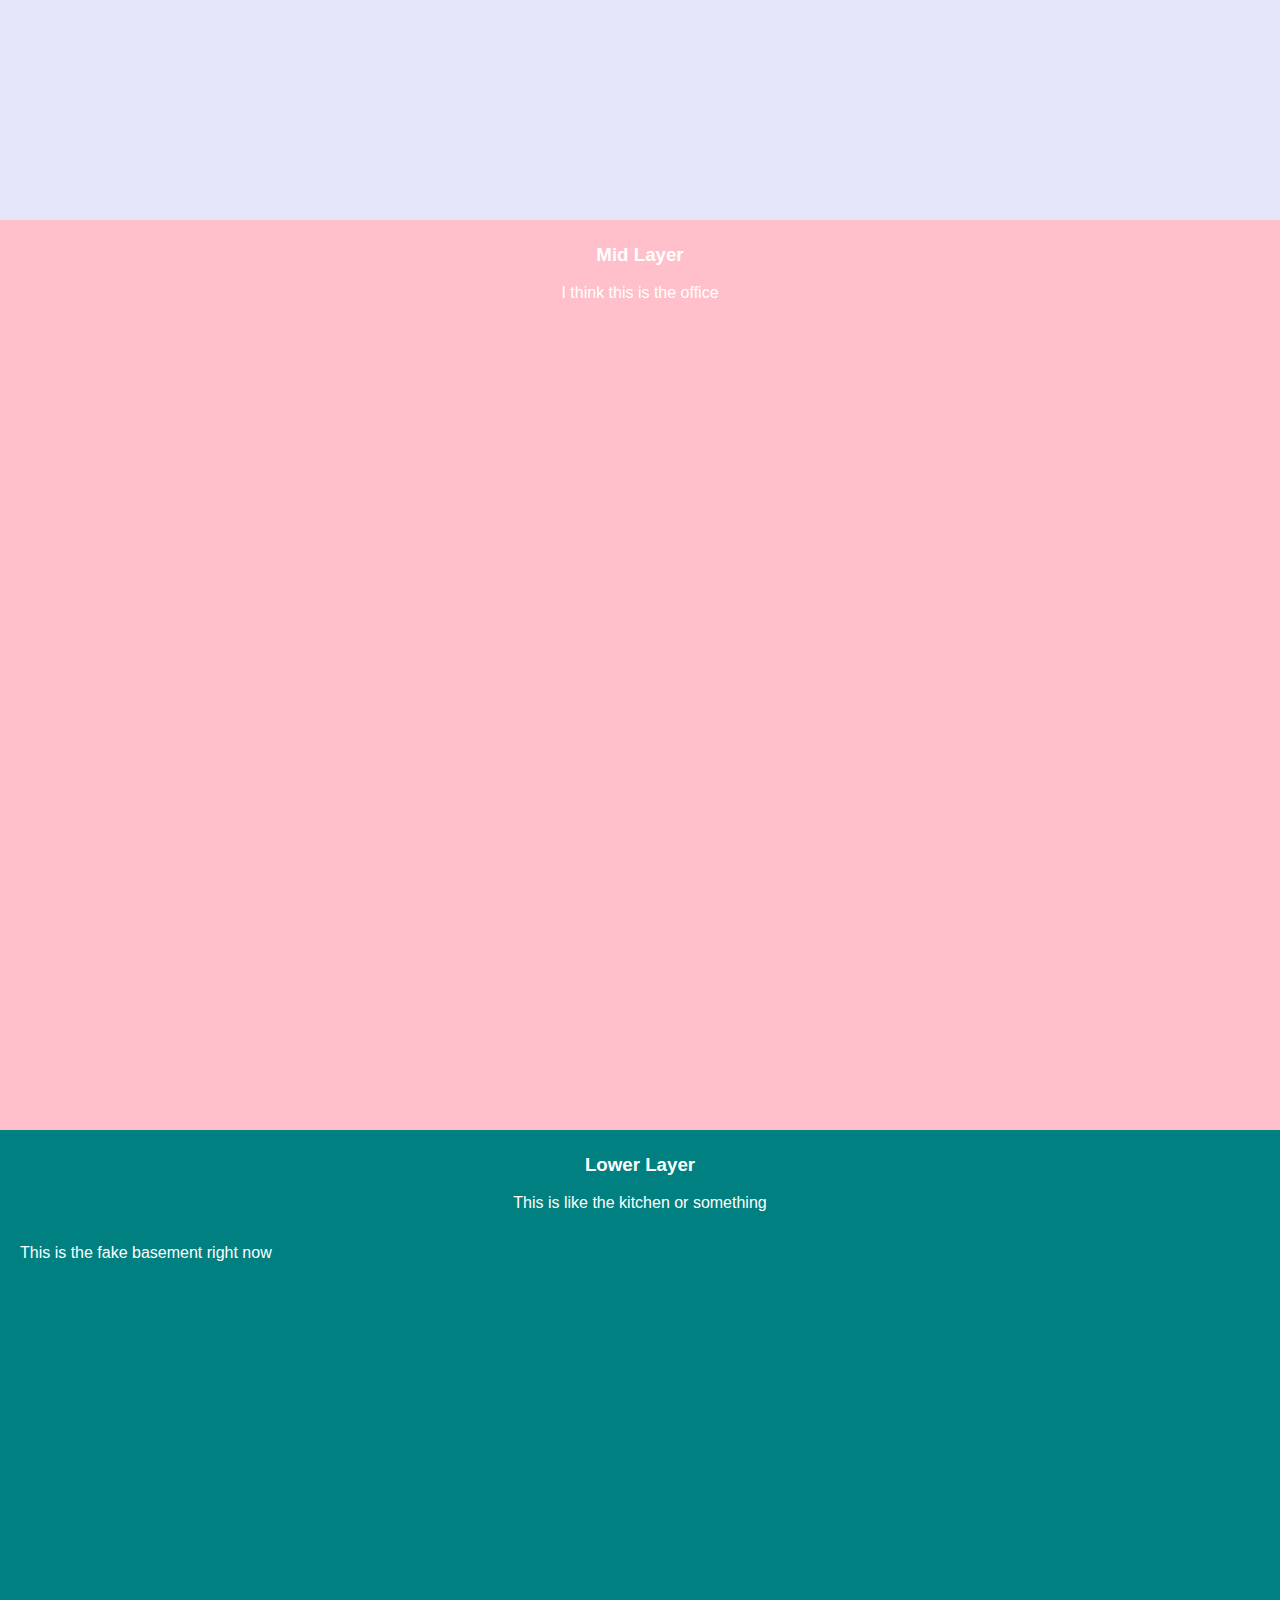
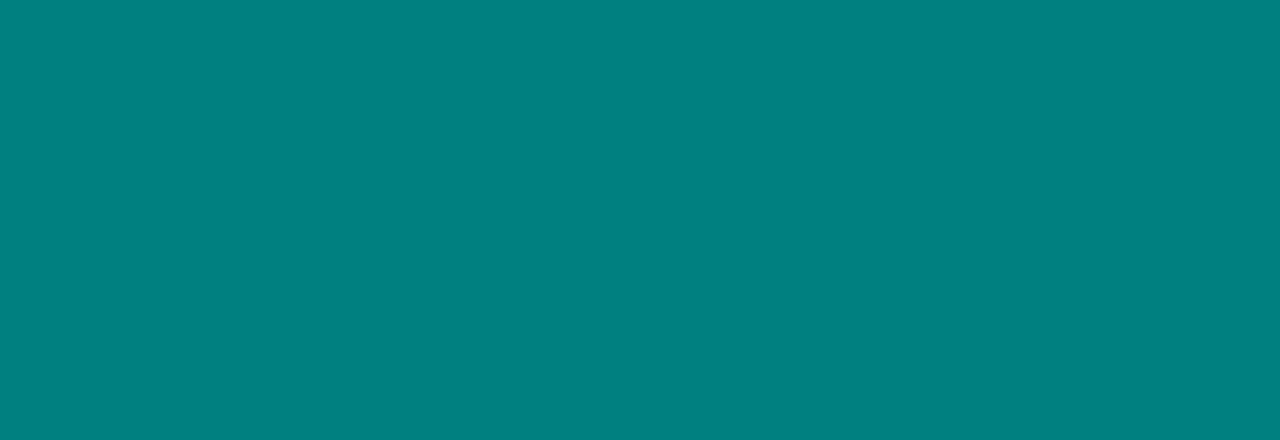
==== commit 4d066edc: "Some refinements and adding a picture just for the aesthetics. Maybe it's time to work on the actual" ====
--- a/test-window/test.html
+++ b/test-window/test.html
@@ -25,6 +25,7 @@
 		<div class="scrolldiv" id="dio">
 			<p id="dia">-</p>
 			<button id="progression">...</button>
+			<img src="assets/placeholder_pic.png" id="profile">
 		</div>
 
 		<!-- Different Levels of Divs -->
--- a/test-window/test.css
+++ b/test-window/test.css
@@ -91,13 +91,12 @@
 }
 
 /* Dialogue Box */
-
 #dio {
 	background-color: palevioletred;
 	width: 65%;
 	height: 120px;
 	z-index: 9;
-	position: absolute;
+	position: fixed;
 	display: initial;
 	left: 25%;
 	top: 75%;
@@ -107,18 +106,34 @@
 }
 #dia {
 	text-align: left;
-	padding-left: 120px;
+	padding-left: 13%;
+	font-size: 110%;
+	padding-right: 10%;
 }
 #progression {
 	background-color: pink;
 	position: absolute;
-	left: 90%;
+	left: 95%;
+	top: 10%;
 	border-radius: 50px;
 	padding: 4px;
 	border-color: white;
 	border-style: solid;
 	font-size: 12pt;
 }
+#progression:disabled {
+	background-color: rgb(252, 209, 213);
+	border-color: rgb(118, 70, 118);
+	cursor: not-allowed;
+}
+#profile {
+	position: absolute;
+	top: 10%;
+	left: 1%;
+	width: 10%;
+}
+
+/* Unaffiliated */
 
 #test {
 	position: absolute;
